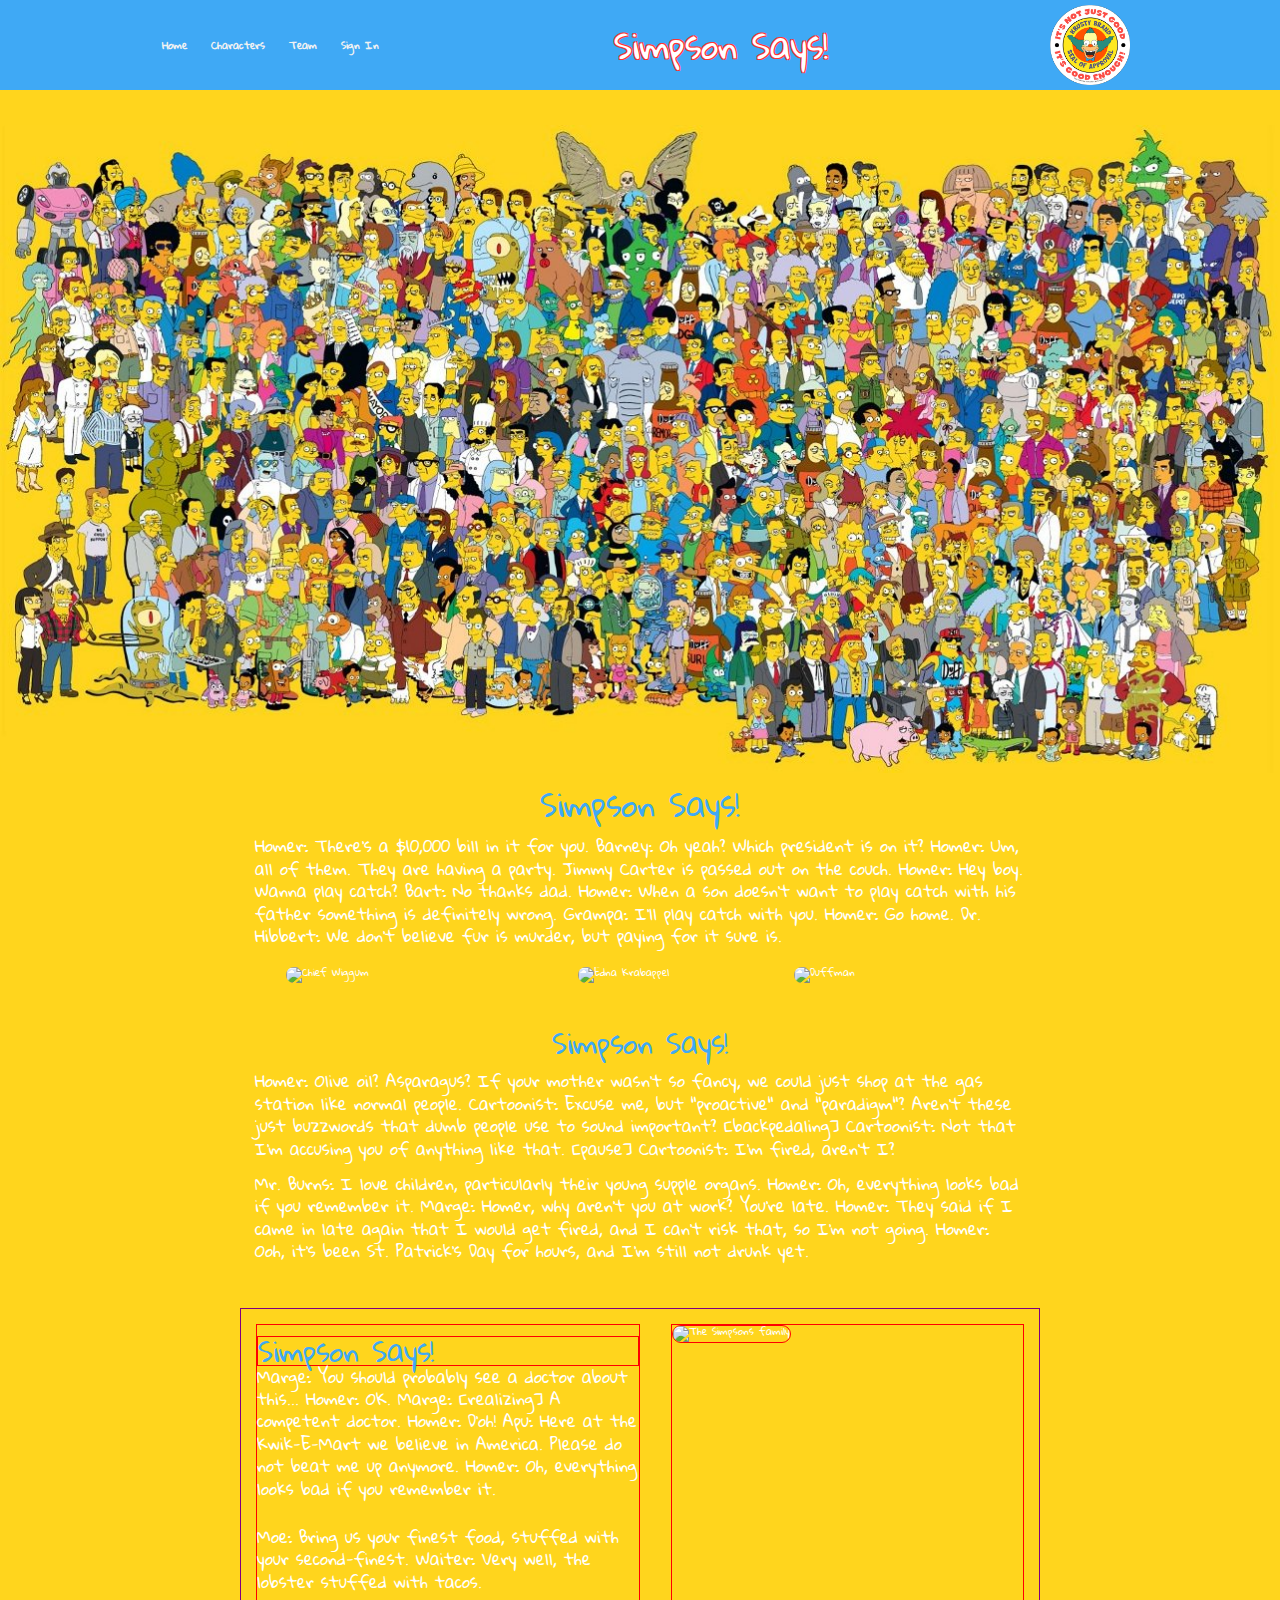
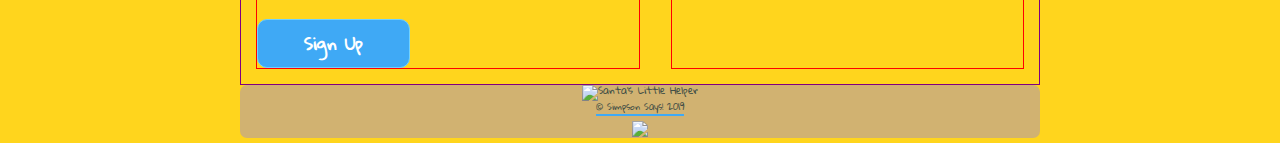
==== index.html @ 94afbeb2 "FONT -- updated font for h1-h6 & <p> to Gloria Hallelujah" ====
<!doctype html>

<html lang="en">
<head>
  <meta charset="utf-8">
  <meta name="viewport" content="width=device-width, initial-scale=1.0">
  <link rel="short icon" type="image/png" href="images/Homer_Simpson_Donut_32px_1134100_easyicon.net.png">
  <title>Simpson Says!</title>

  <link href="https://fonts.googleapis.com/css?family=Gloria+Hallelujah&display=swap" rel="stylesheet">
  <link href="css/index.css" rel="stylesheet">

</head>

<body>
  <container> 
    <!-- NAVIGATION -->
    <div class="navContainer">
      <div> <!-- a LINKS -->
        <a class="active" href="index.html">Home</a>
        <a href="#characters">Characters</a>
        <a href="team.html">Team</a>
        <a href="#signIn">Sign In</a>
      </div> 
      <div class="headerTitle">
        <h1>Simpson Says!</h1>
      </div>
      <div> <!--Krusty img-->
        <img a href="index.html" src="images/Krusty__s_Seal_of_Approval_by_KrnBgn.png" alt="Krusty the Clown seal of approval">
      </div>
    </div>
      
    <section> <!-- HEADER IMG -->
      <div class="mainIMG">
        <img src="images/all_the_simpsons___updated.jpg" alt="All The Simpsons characters">
      </div>
    </section>
  
  <div class="container home">

    <header class="intro">
       <!-- image code here -->

      <h2>Simpson Says!</h2>
    
      <p>Homer: There's a $10,000 bill in it for you. Barney: Oh yeah? Which president is on it? Homer: Um, all of them. They are having a party. Jimmy Carter is passed out on the couch. Homer: Hey boy. Wanna play catch? Bart: No thanks dad. Homer: When a son doesn't want to play catch with his father something is definitely wrong. Grampa: I'll play catch with you. Homer: Go home. Dr. Hibbert: We don't believe fur is murder, but paying for it sure is.</p>
    </header>

    <section class="space-images">
      <img src="images/Chief_Wiggum.png" class="launch" alt="Chief Wiggum">  
      <img src="images/Edna.png" class="blast" alt="Edna Krabappel">
      <img src="images/Duffman-1.png" class="sky" alt="Duffman">
    </section>
   
    <section class="visit-planets">
     
      <h3>Simpson Says!</h3>
    
      <p> Homer: Olive oil? Asparagus? If your mother wasn't so fancy, we could just shop at the gas station like normal people. Cartoonist: Excuse me, but "proactive" and "paradigm"? Aren't these just buzzwords that dumb people use to sound important? [backpedaling] Cartoonist: Not that I'm accusing you of anything like that. [pause] Cartoonist: I'm fired, aren't I?</p>
    
      <p>Mr. Burns: I love children, particularly their young supple organs. Homer: Oh, everything looks bad if you remember it. Marge: Homer, why aren't you at work? You're late. Homer: They said if I came in late again that I would get fired, and I can't risk that, so I'm not going. Homer: Ooh, it's been St. Patrick's Day for hours, and I'm still not drunk yet.</p>
    </section>
    
    <section class="walk">
      <div class="walk-text">
        <h3>Simpson Says!</h3>

        <p>Marge: You should probably see a doctor about this... Homer: OK. Marge: [realizing] A competent doctor. Homer: D'oh! Apu: Here at the Kwik-E-Mart we believe in America. Please do not beat me up anymore. Homer: Oh, everything looks bad if you remember it.</p>
      
        <p>Moe: Bring us your finest food, stuffed with your second-finest. Waiter: Very well, the lobster stuffed with tacos.</p>
      
        <div class="btn">
          Sign Up
        </div>
      </div>
      
      <div class="walk-img">
          <img src="images/simpsons_PNG63.png" alt="The Simpsons family">
      </div>

    </section>

    <footer>
      <div class="lambda"> <!-- LS logo -->
        <div>
            <a href ="https://lambdaschool.com/"><img src="images/lambda_shield.png"></a>
        </div>
      </div>
      <div class="copyright"> <!-- COPYRIGHT -->
      <p>	&#169 Simpson Says! 2019</p>
      </div>
      <div> <!--Santa's Little Helper img-->
        <img src="images/SantasLittleHelper.png" alt="Santa's Little Helper">
      </div>
    </footer>

  </div>
</container>
</body>

</html>
---- css/index.css ----
/* http://meyerweb.com/eric/tools/css/reset/ 
   v2.0 | 20110126
   License: none (public domain)
*/
html,
body,
div,
span,
applet,
object,
iframe,
h1,
h2,
h3,
h4,
h5,
h6,
p,
blockquote,
pre,
a,
abbr,
acronym,
address,
big,
cite,
code,
del,
dfn,
em,
img,
ins,
kbd,
q,
s,
samp,
small,
strike,
strong,
sub,
sup,
tt,
var,
b,
u,
i,
center,
dl,
dt,
dd,
ol,
ul,
li,
fieldset,
form,
label,
legend,
table,
caption,
tbody,
tfoot,
thead,
tr,
th,
td,
article,
aside,
canvas,
details,
embed,
figure,
figcaption,
footer,
header,
hgroup,
menu,
nav,
output,
ruby,
section,
summary,
time,
mark,
audio,
video {
  margin: 0;
  padding: 0;
  border: 0;
  font-size: 100%;
  font: inherit;
  vertical-align: baseline;
}
/* HTML5 display-role reset for older browsers */
article,
aside,
details,
figcaption,
figure,
footer,
header,
hgroup,
menu,
nav,
section {
  display: block;
}
body {
  line-height: 1;
}
ol,
ul {
  list-style: none;
}
blockquote,
q {
  quotes: none;
}
blockquote:before,
blockquote:after,
q:before,
q:after {
  content: '';
  content: none;
}
table {
  border-collapse: collapse;
  border-spacing: 0;
}
* {
  box-sizing: border-box;
}
html {
  font-size: 62.5%;
  background: #FFD51D;
}
html,
body {
  font-family: 'Gloria Hallelujah', cursive;
  color: #ffffff;
}
h1 {
  font-family: 'Gloria Hallelujah', cursive;
  color: #ffffff;
  text-shadow: -1px -1px 0 #FF3333, 1px -1px 0 #FF3333, -1px 1px 0 #FF3333, 1px 1px 0 #FF3333;
}
h2,
h3,
h4,
h5 {
  font-family: 'Gloria Hallelujah', cursive;
  color: #3FA9F5;
}
h1 {
  font-size: 3.4rem;
}
h2 {
  font-size: 3.2rem;
}
h3 {
  font-size: 2.8rem;
}
p {
  font-size: 1.6rem;
  line-height: 1.4;
}
img {
  max-width: 100%;
  height: auto;
}
.container {
  max-width: 800px;
  width: 100%;
  margin: 0 auto;
}
.navContainer {
  overflow: hidden;
  background-color: #3FA9F5;
  position: fixed;
  top: 0;
  width: 100%;
  height: 90px;
  display: flex;
  justify-content: space-evenly;
  align-items: center;
}
@media (max-width: 770px) {
  .navContainer {
    flex-direction: column;
    height: 190px;
  }
}
.navContainer a {
  float: left;
  display: block;
  color: #f2f2f2;
  font-weight: bold;
  text-align: center;
  padding: 10px 12px;
  text-decoration: none;
  border-radius: 8px;
  transition-duration: 0.2s;
}
.navContainer a:hover {
  background-color: #FF3333;
}
.navContainer a:active {
  background-color: #3FA9F5;
  color: #ffffff;
  border: 1px solid #FF3333;
  box-shadow: 0 5px #424F46;
  transform: translateY(4px);
}
.navContainer img {
  width: 80px;
}
@media (max-width: 770px) {
  .navContainer img {
    width: 55px;
  }
}
.headerTitle {
  font-size: 3rem;
  width: 360px;
  text-align: center;
}
.mainIMG {
  display: flex;
  justify-content: center;
  padding-top: 125px;
}
@media (max-width: 770px) {
  .mainIMG {
    padding-top: 200px;
  }
}
@media (max-width: 500px) {
  .mainIMG {
    margin: 0 2%;
  }
}
.mainIMG img {
  border-radius: 8px;
}
@media (max-width: 500px) {
  .mainIMG img {
    border-radius: 3px;
  }
}
footer {
  background-color: #D1B271;
  color: #424F46;
  border-radius: 7px;
  display: flex;
  flex-direction: column-reverse;
  justify-content: center;
  align-items: center;
}
footer .copyright {
  border-bottom: 2px solid #3FA9F5;
}
footer .lambda {
  width: 125px;
  padding-top: 5px;
  display: flex;
  justify-content: space-evenly;
  align-items: center;
  text-decoration: none;
}
footer .lambda p {
  text-decoration: none;
}
footer .lambda img {
  width: 10px;
}
footer p {
  font-size: 0.9rem;
}
footer img {
  width: 45px;
}
.home .intro h2 {
  padding: 15px;
  display: flex;
  justify-content: center;
}
@media (max-width: 500px) {
  .home .intro h2 {
    font-size: 2.1rem;
    text-align: left;
  }
}
.home .intro p {
  padding: 0 15px;
}
.home .space-images {
  display: flex;
  flex-wrap: wrap;
  justify-content: space-evenly;
  width: 100%;
}
.home .space-images .blast {
  width: 150px;
}
.home .space-images .sky {
  width: 200px;
}
.home .space-images .launch {
  width: 225px;
}
@media (max-width: 695px) {
  .home .space-images img.blast {
    display: none;
  }
}
@media (max-width: 500px) {
  .home .space-images {
    justify-content: center;
  }
  .home .space-images img.sky,
  .home .space-images img.blast {
    display: none;
  }
}
.home .space-images img {
  width: 28%;
  margin: 20px 2.5%;
  border-radius: 20px;
  height: 100%;
}
.home .visit-planets {
  padding: 15px;
}
@media (max-width: 500px) {
  .home .visit-planets {
    padding: 5px;
  }
}
.home .visit-planets h3 {
  margin-top: 11px;
  display: flex;
  justify-content: center;
}
@media (max-width: 500px) {
  .home .visit-planets h3 {
    font-size: 2.1rem;
    text-align: left;
    padding: 2%;
  }
}
.home .visit-planets p {
  margin-top: 13px;
}
@media (max-width: 500px) {
  .home .visit-planets p {
    padding: 0 2%;
  }
}
.home .walk {
  border: 1px solid purple;
  margin-top: 30px;
  padding: 15px;
  display: flex;
  justify-content: center;
}
.home .walk h3 {
  border: 1px solid red;
  margin-top: 11px;
}
@media (max-width: 500px) {
  .home .walk {
    display: flex;
    align-items: center;
    flex-direction: column-reverse;
  }
}
.home .walk .walk-text {
  border: 1px solid red;
  width: 50%;
}
@media (max-width: 770px) {
  .home .walk .walk-text {
    width: 100%;
  }
}
@media (max-width: 500px) {
  .home .walk .walk-text {
    width: 100%;
  }
}
@media (max-width: 500px) {
  .home .walk .walk-text h3 {
    font-size: 2.1rem;
    text-align: left;
    padding: 2%;
  }
}
.home .walk .walk-text p {
  margin-bottom: 26px;
}
@media (max-width: 500px) {
  .home .walk .walk-text p {
    padding: 0 2%;
  }
}
.home .walk .walk-text .btn {
  background: #3FA9F5;
  color: #ffffff;
  width: 40%;
  border-radius: 10px;
  text-align: center;
  font-size: 17px;
  font-weight: bold;
  padding: 15px;
  border: 1px solid #70D1FE;
}
.home .walk .walk-text .btn:hover {
  background: #70D1FE;
  color: #ffffff;
  border: 1px solid #FF3333;
}
@media (max-width: 500px) {
  .home .walk .walk-text .btn {
    width: 100%;
  }
}
.home .walk .walk-img {
  border: 1px solid red;
  width: 46%;
  margin-left: 4%;
}
@media (max-width: 500px) {
  .home .walk .walk-img {
    width: 100%;
  }
}
.home .walk img {
  border: 1px solid red;
  width: 100%;
  height: auto;
  border-radius: 10px;
}
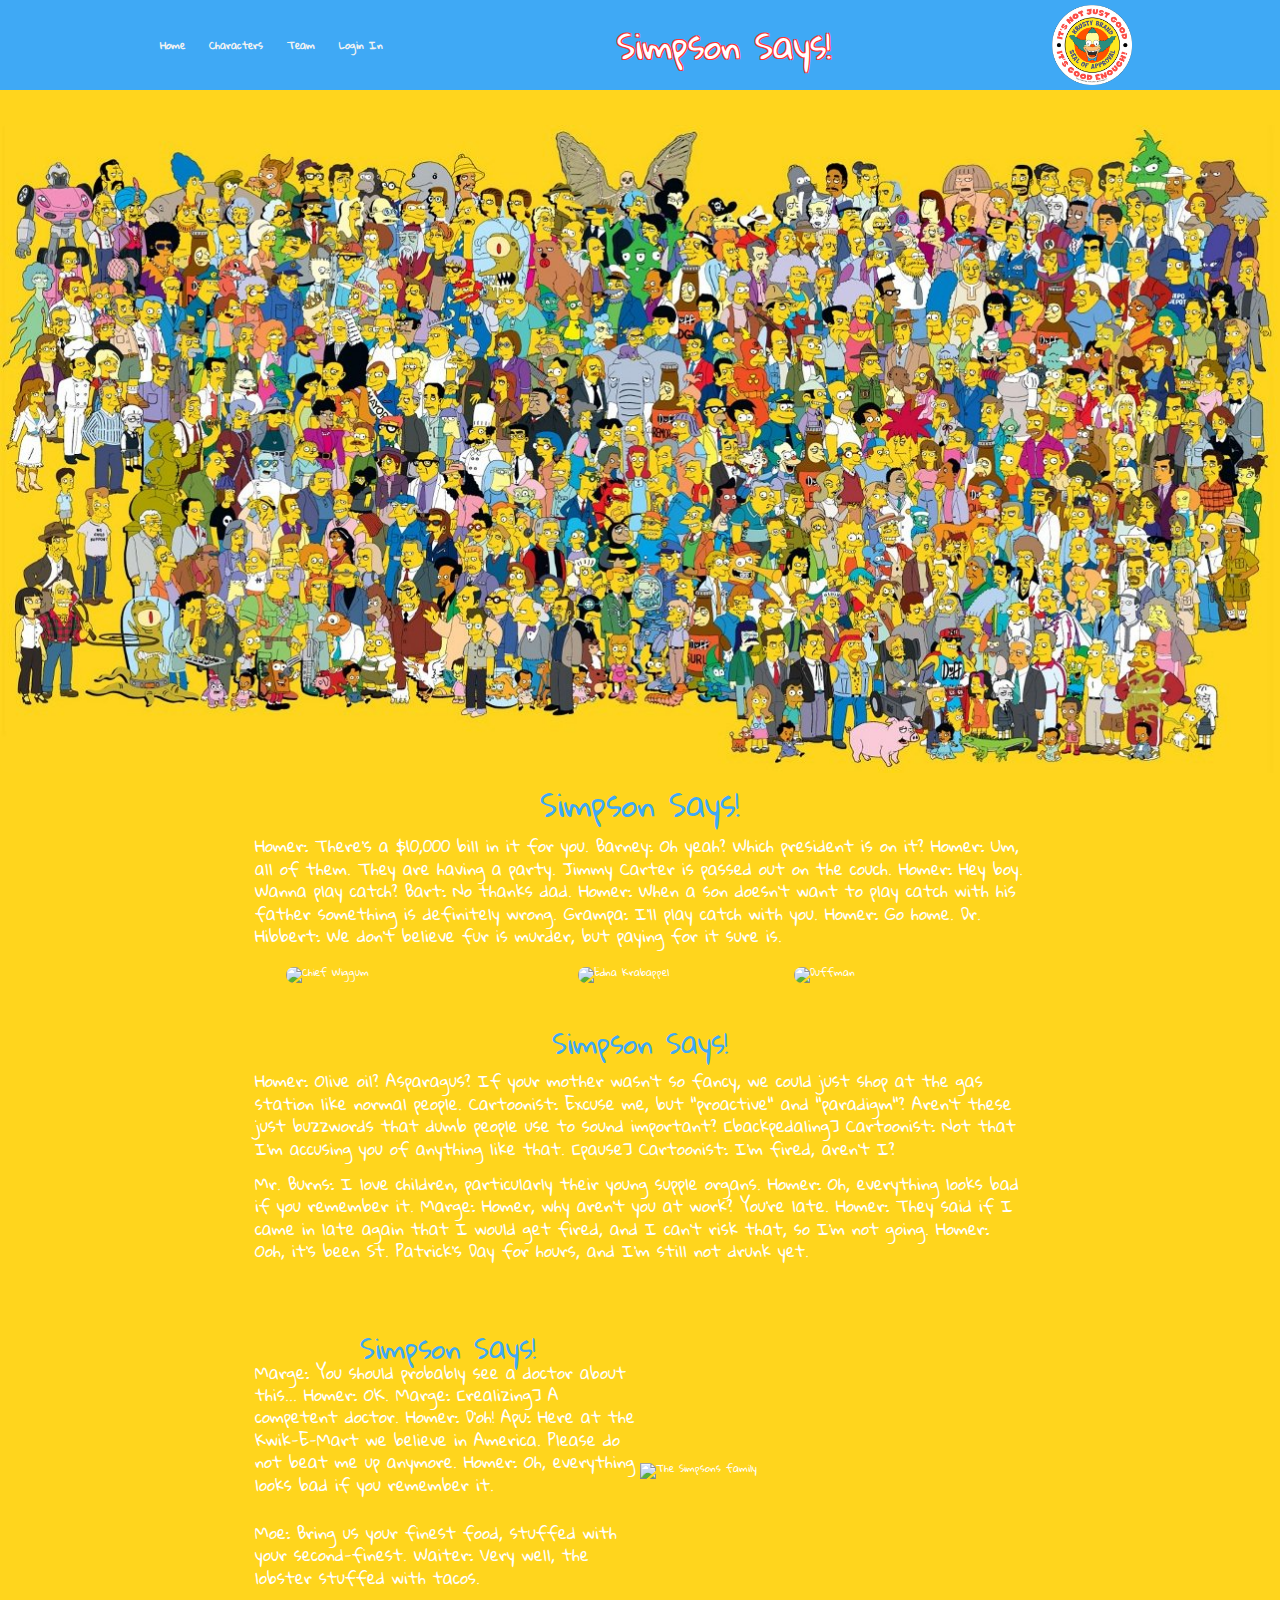
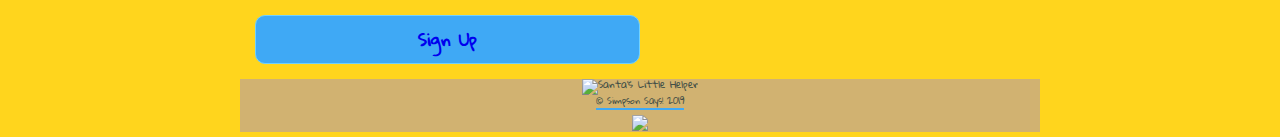
==== commit 0e001f15: "LINKS to LOGIN/SIGNUP -- added ^ tested" ====
--- a/index.html
+++ b/index.html
@@ -20,7 +20,7 @@
         <a class="active" href="index.html">Home</a>
         <a href="#characters">Characters</a>
         <a href="team.html">Team</a>
-        <a href="#signIn">Sign In</a>
+        <a href="https://frontend.simpsonsays.now.sh/">Login In</a>
       </div> 
       <div class="headerTitle">
         <h1>Simpson Says!</h1>
@@ -69,9 +69,9 @@
       
         <p>Moe: Bring us your finest food, stuffed with your second-finest. Waiter: Very well, the lobster stuffed with tacos.</p>
       
-        <div class="btn">
+        <div class="btn"><a href="https://frontend.simpsonsays.now.sh/signup">
           Sign Up
-        </div>
+        </a></div>
       </div>
       
       <div class="walk-img">
--- a/css/index.css
+++ b/css/index.css
@@ -249,7 +249,6 @@
 footer {
   background-color: #D1B271;
   color: #424F46;
-  border-radius: 7px;
   display: flex;
   flex-direction: column-reverse;
   justify-content: center;
@@ -356,25 +355,29 @@
   }
 }
 .home .walk {
-  border: 1px solid purple;
   margin-top: 30px;
   padding: 15px;
   display: flex;
   justify-content: center;
 }
 .home .walk h3 {
-  border: 1px solid red;
   margin-top: 11px;
 }
-@media (max-width: 500px) {
+@media (max-width: 770px) {
   .home .walk {
     display: flex;
     align-items: center;
     flex-direction: column-reverse;
   }
 }
+@media (max-width: 500px) {
+  .home .walk {
+    display: flex;
+    align-items: center;
+    flex-direction: column-reverse;
+  }
+}
 .home .walk .walk-text {
-  border: 1px solid red;
   width: 50%;
 }
 @media (max-width: 770px) {
@@ -382,15 +385,13 @@
     width: 100%;
   }
 }
-@media (max-width: 500px) {
-  .home .walk .walk-text {
-    width: 100%;
-  }
-}
-@media (max-width: 500px) {
+.home .walk .walk-text h3 {
+  text-align: center;
+}
+@media (max-width: 770px) {
   .home .walk .walk-text h3 {
     font-size: 2.1rem;
-    text-align: left;
+    text-align: center;
     padding: 2%;
   }
 }
@@ -405,7 +406,7 @@
 .home .walk .walk-text .btn {
   background: #3FA9F5;
   color: #ffffff;
-  width: 40%;
+  width: 100%;
   border-radius: 10px;
   text-align: center;
   font-size: 17px;
@@ -414,28 +415,34 @@
   border: 1px solid #70D1FE;
 }
 .home .walk .walk-text .btn:hover {
-  background: #70D1FE;
+  background-color: #FF3333;
+}
+.home .walk .walk-text .btn:active {
+  background-color: #3FA9F5;
   color: #ffffff;
   border: 1px solid #FF3333;
-}
-@media (max-width: 500px) {
+  box-shadow: 0 5px #424F46;
+  transform: translateY(4px);
+}
+.home .walk .walk-text .btn a {
+  text-decoration: none;
+}
+@media (max-width: 770px) {
   .home .walk .walk-text .btn {
     width: 100%;
   }
 }
 .home .walk .walk-img {
-  border: 1px solid red;
-  width: 46%;
-  margin-left: 4%;
-}
-@media (max-width: 500px) {
+  width: 50%;
+  padding-top: 140px;
+}
+@media (max-width: 770px) {
   .home .walk .walk-img {
     width: 100%;
+    padding-top: 0;
   }
 }
 .home .walk img {
-  border: 1px solid red;
   width: 100%;
   height: auto;
-  border-radius: 10px;
-}
+}
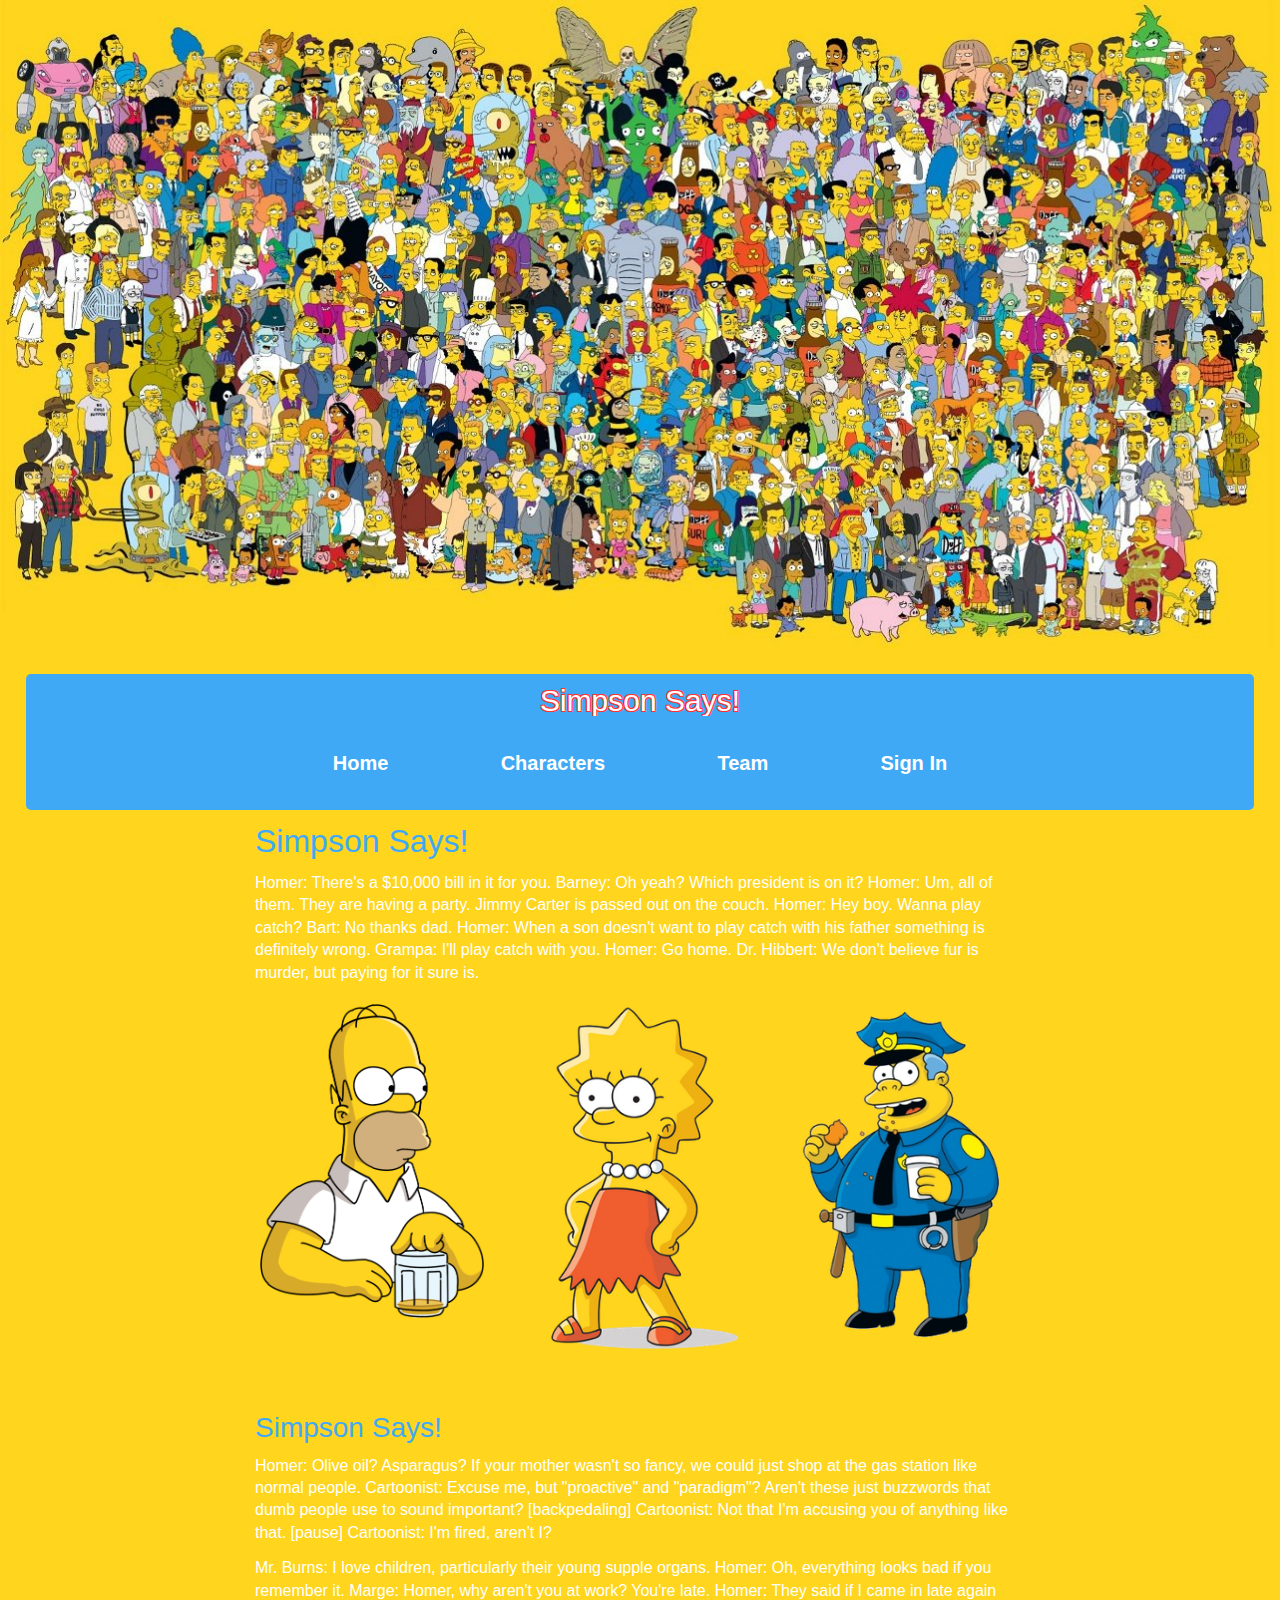
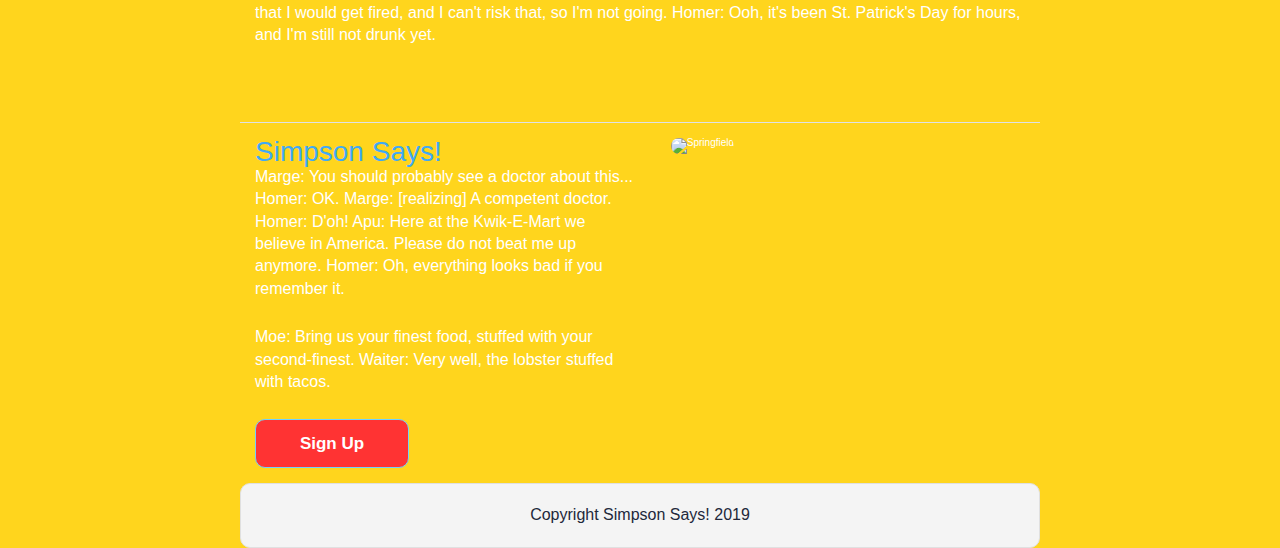
==== commit 54ab54bd: "Merge pull request #3 from ant-jones/antoinette-jones" ====
--- a/index.html
+++ b/index.html
@@ -7,34 +7,30 @@
   <link rel="short icon" type="image/png" href="images/Homer_Simpson_Donut_32px_1134100_easyicon.net.png">
   <title>Simpson Says!</title>
 
-  <link href="https://fonts.googleapis.com/css?family=Gloria+Hallelujah&display=swap" rel="stylesheet">
+  <link href="https://fonts.googleapis.com/css?family=Rock+Salt&display=swap" rel="stylesheet">
   <link href="css/index.css" rel="stylesheet">
 
 </head>
 
+<container></container>
 <body>
-  <container> 
-    <!-- NAVIGATION -->
-    <div class="navContainer">
-      <div> <!-- a LINKS -->
-        <a class="active" href="index.html">Home</a>
+        <div class="mainIMG">
+                <img src="images/all_the_simpsons___updated.jpg" alt="All The Simpsons characters">
+              </div>
+    <div class="header">
+     
+ <!-- navigation code here -->
+  <div class="whole-nav">
+    <div class="container-nav">
+      <h1>Simpson Says!</h1>
+      <div class="bar-nav">
+        <a href="index.html">Home</a>
         <a href="#characters">Characters</a>
         <a href="team.html">Team</a>
-        <a href="https://frontend.simpsonsays.now.sh/">Login In</a>
-      </div> 
-      <div class="headerTitle">
-        <h1>Simpson Says!</h1>
-      </div>
-      <div> <!--Krusty img-->
-        <img a href="index.html" src="images/Krusty__s_Seal_of_Approval_by_KrnBgn.png" alt="Krusty the Clown seal of approval">
+        <a href="#signIn">Sign In</a>
       </div>
     </div>
-      
-    <section> <!-- HEADER IMG -->
-      <div class="mainIMG">
-        <img src="images/all_the_simpsons___updated.jpg" alt="All The Simpsons characters">
-      </div>
-    </section>
+  </div>
   
   <div class="container home">
 
@@ -47,9 +43,9 @@
     </header>
 
     <section class="space-images">
-      <img src="images/Chief_Wiggum.png" class="launch" alt="Chief Wiggum">  
-      <img src="images/Edna.png" class="blast" alt="Edna Krabappel">
-      <img src="images/Duffman-1.png" class="sky" alt="Duffman">
+        <img src="images/simpsons_PNG46.png" class="blast" alt="Homer Simpson">
+        <img src="images/Lisa_Simpson.png" class="sky" alt="Lisa Simpson">
+        <img src="images/Chief_Wiggum.png" class="launch" alt="Chief Wiggum">
     </section>
    
     <section class="visit-planets">
@@ -69,33 +65,21 @@
       
         <p>Moe: Bring us your finest food, stuffed with your second-finest. Waiter: Very well, the lobster stuffed with tacos.</p>
       
-        <div class="btn"><a href="https://frontend.simpsonsays.now.sh/signup">
+        <div class="btn">
           Sign Up
-        </a></div>
+        </div>
       </div>
       
       <div class="walk-img">
-          <img src="images/simpsons_PNG63.png" alt="The Simpsons family">
+          <img src="images/" alt="Springfield">
       </div>
 
     </section>
 
     <footer>
-      <div class="lambda"> <!-- LS logo -->
-        <div>
-            <a href ="https://lambdaschool.com/"><img src="images/lambda_shield.png"></a>
-        </div>
-      </div>
-      <div class="copyright"> <!-- COPYRIGHT -->
-      <p>	&#169 Simpson Says! 2019</p>
-      </div>
-      <div> <!--Santa's Little Helper img-->
-        <img src="images/SantasLittleHelper.png" alt="Santa's Little Helper">
-      </div>
+      <p>Copyright Simpson Says! 2019</p>
     </footer>
 
   </div>
-</container>
 </body>
-
 </html>--- a/css/index.css
+++ b/css/index.css
@@ -135,19 +135,15 @@
 }
 html,
 body {
-  font-family: 'Gloria Hallelujah', cursive;
+  font-family: 'Ubuntu', sans-serif;
   color: #ffffff;
 }
-h1 {
-  font-family: 'Gloria Hallelujah', cursive;
-  color: #ffffff;
-  text-shadow: -1px -1px 0 #FF3333, 1px -1px 0 #FF3333, -1px 1px 0 #FF3333, 1px 1px 0 #FF3333;
-}
+h1,
 h2,
 h3,
 h4,
 h5 {
-  font-family: 'Gloria Hallelujah', cursive;
+  font-family: 'Russo One', sans-serif;
   color: #3FA9F5;
 }
 h1 {
@@ -172,66 +168,113 @@
   width: 100%;
   margin: 0 auto;
 }
-.navContainer {
+@media (max-width: 500px) {
+  .container {
+    background-origin: center;
+    background-image: linear-gradient(#3FA9F5, white);
+    border-radius: 50px;
+    padding: 20px;
+    border-image: linear-gradient(to bottom, #3FA9F5, white);
+  }
+}
+ul {
+  list-style-type: none;
+  margin: 0;
+  padding: 0;
   overflow: hidden;
-  background-color: #3FA9F5;
-  position: fixed;
+  background-color: #333;
+  position: -webkit-sticky;
+  /* Safari */
+  position: sticky;
   top: 0;
-  width: 100%;
-  height: 90px;
-  display: flex;
-  justify-content: space-evenly;
+}
+li {
+  float: left;
+}
+li a {
+  display: block;
+  color: white;
+  text-align: center;
+  padding: 14px 16px;
+  text-decoration: none;
+}
+li a:hover {
+  background-color: #111;
+}
+.active {
+  background-color: #4CAF50;
+}
+.whole-nav {
+  background: #3FA9F5;
+  margin: 2% 2% 0 2%;
+  border-radius: 5px;
+  border-color: #FF3333;
+}
+.whole-nav .homer {
+  position: absolute;
+  left: 0px;
+  animation-name: run;
+  animation-duration: 1s;
+  animation-delay: 1s;
+  animation-fill-mode: both;
+  top: 30px;
+}
+@media (max-width: 500px) {
+  .whole-nav .homer {
+    display: none;
+  }
+}
+@keyframes run {
+  from {
+    transform: translateX(200px);
+  }
+  to {
+    transform: translateX(1000px);
+  }
+}
+.whole-nav .container-nav {
+  max-width: 100%;
+  display: flex;
+  flex-direction: column;
   align-items: center;
 }
-@media (max-width: 770px) {
-  .navContainer {
-    flex-direction: column;
-    height: 190px;
-  }
-}
-.navContainer a {
-  float: left;
-  display: block;
-  color: #f2f2f2;
+.whole-nav .container-nav h1 {
+  font-size: 3rem;
+  padding-top: 1%;
+  color: #ffffff;
+  text-shadow: -1px -1px 0 #FF3333, 1px -1px 0 #FF3333, -1px 1px 0 #FF3333, 1px 1px 0 #FF3333;
+  animation: type 1s;
+  overflow: hidden;
+  white-space: nowrap;
+}
+@keyframes type {
+  0% {
+    width: 0ch;
+  }
+  100% {
+    width: 12ch;
+  }
+}
+.whole-nav .container-nav .bar-nav {
+  display: flex;
+  justify-content: space-between;
+  width: 50%;
+  padding: 3% 0;
+}
+@media (max-width: 500px) {
+  .whole-nav .container-nav .bar-nav {
+    width: 80%;
+  }
+}
+.whole-nav .container-nav .bar-nav a {
+  text-decoration: none;
+  color: #ffffff;
   font-weight: bold;
-  text-align: center;
-  padding: 10px 12px;
-  text-decoration: none;
-  border-radius: 8px;
-  transition-duration: 0.2s;
-}
-.navContainer a:hover {
-  background-color: #FF3333;
-}
-.navContainer a:active {
-  background-color: #3FA9F5;
-  color: #ffffff;
-  border: 1px solid #FF3333;
-  box-shadow: 0 5px #424F46;
-  transform: translateY(4px);
-}
-.navContainer img {
-  width: 80px;
-}
-@media (max-width: 770px) {
-  .navContainer img {
-    width: 55px;
-  }
-}
-.headerTitle {
-  font-size: 3rem;
-  width: 360px;
-  text-align: center;
+  font-size: 2rem;
 }
 .mainIMG {
   display: flex;
   justify-content: center;
-  padding-top: 125px;
-}
-@media (max-width: 770px) {
-  .mainIMG {
-    padding-top: 200px;
-  }
 }
 @media (max-width: 500px) {
   .mainIMG {
@@ -247,40 +290,17 @@
   }
 }
 footer {
-  background-color: #D1B271;
-  color: #424F46;
-  display: flex;
-  flex-direction: column-reverse;
+  color: #22283B;
+  background: #f4f4f4;
+  padding: 20px 0;
+  border: 1px double #e0e0e0;
+  border-radius: 10px;
+  display: flex;
   justify-content: center;
   align-items: center;
 }
-footer .copyright {
-  border-bottom: 2px solid #3FA9F5;
-}
-footer .lambda {
-  width: 125px;
-  padding-top: 5px;
-  display: flex;
-  justify-content: space-evenly;
-  align-items: center;
-  text-decoration: none;
-}
-footer .lambda p {
-  text-decoration: none;
-}
-footer .lambda img {
-  width: 10px;
-}
-footer p {
-  font-size: 0.9rem;
-}
-footer img {
-  width: 45px;
-}
 .home .intro h2 {
   padding: 15px;
-  display: flex;
-  justify-content: center;
 }
 @media (max-width: 500px) {
   .home .intro h2 {
@@ -294,29 +314,11 @@
 .home .space-images {
   display: flex;
   flex-wrap: wrap;
-  justify-content: space-evenly;
   width: 100%;
 }
-.home .space-images .blast {
-  width: 150px;
-}
-.home .space-images .sky {
-  width: 200px;
-}
-.home .space-images .launch {
-  width: 225px;
-}
-@media (max-width: 695px) {
-  .home .space-images img.blast {
-    display: none;
-  }
-}
-@media (max-width: 500px) {
-  .home .space-images {
-    justify-content: center;
-  }
+@media (max-width: 500px) {
   .home .space-images img.sky,
-  .home .space-images img.blast {
+  .home .space-images img.launch {
     display: none;
   }
 }
@@ -326,6 +328,11 @@
   border-radius: 20px;
   height: 100%;
 }
+@media (max-width: 500px) {
+  .home .space-images img {
+    width: 100%;
+  }
+}
 .home .visit-planets {
   padding: 15px;
 }
@@ -336,8 +343,6 @@
 }
 .home .visit-planets h3 {
   margin-top: 11px;
-  display: flex;
-  justify-content: center;
 }
 @media (max-width: 500px) {
   .home .visit-planets h3 {
@@ -355,43 +360,31 @@
   }
 }
 .home .walk {
-  margin-top: 30px;
+  margin-top: 60px;
+  border-top: 1px solid #dee2e6;
   padding: 15px;
   display: flex;
   justify-content: center;
 }
-.home .walk h3 {
-  margin-top: 11px;
-}
-@media (max-width: 770px) {
+@media (max-width: 500px) {
   .home .walk {
     display: flex;
     align-items: center;
     flex-direction: column-reverse;
   }
 }
-@media (max-width: 500px) {
-  .home .walk {
-    display: flex;
-    align-items: center;
-    flex-direction: column-reverse;
-  }
-}
 .home .walk .walk-text {
   width: 50%;
 }
-@media (max-width: 770px) {
+@media (max-width: 500px) {
   .home .walk .walk-text {
     width: 100%;
   }
 }
-.home .walk .walk-text h3 {
-  text-align: center;
-}
-@media (max-width: 770px) {
+@media (max-width: 500px) {
   .home .walk .walk-text h3 {
     font-size: 2.1rem;
-    text-align: center;
+    text-align: left;
     padding: 2%;
   }
 }
@@ -404,9 +397,9 @@
   }
 }
 .home .walk .walk-text .btn {
-  background: #3FA9F5;
+  background: #FF3333;
   color: #ffffff;
-  width: 100%;
+  width: 40%;
   border-radius: 10px;
   text-align: center;
   font-size: 17px;
@@ -415,34 +408,185 @@
   border: 1px solid #70D1FE;
 }
 .home .walk .walk-text .btn:hover {
-  background-color: #FF3333;
-}
-.home .walk .walk-text .btn:active {
-  background-color: #3FA9F5;
+  background: #70D1FE;
   color: #ffffff;
   border: 1px solid #FF3333;
-  box-shadow: 0 5px #424F46;
-  transform: translateY(4px);
-}
-.home .walk .walk-text .btn a {
-  text-decoration: none;
-}
-@media (max-width: 770px) {
+}
+@media (max-width: 500px) {
   .home .walk .walk-text .btn {
     width: 100%;
   }
 }
 .home .walk .walk-img {
-  width: 50%;
-  padding-top: 140px;
-}
-@media (max-width: 770px) {
+  width: 46%;
+  margin-left: 4%;
+}
+@media (max-width: 500px) {
   .home .walk .walk-img {
     width: 100%;
-    padding-top: 0;
   }
 }
 .home .walk img {
   width: 100%;
   height: auto;
-}
+  border-radius: 10px;
+}
+.teamPics {
+  display: flex;
+  justify-content: center;
+  justify-content: space-around;
+  padding: 15px;
+}
+.teamPics2 {
+  display: flex;
+  justify-content: center;
+  justify-content: space-around;
+  padding: 15px;
+}
+.teamPics3 {
+  display: flex;
+  justify-content: center;
+  justify-content: space-around;
+  padding: 15px;
+}
+@media (max-width: 500px) {
+  .lisa,
+  .bart,
+  .maggie,
+  .purpleHair,
+  .drinkingHomer,
+  .marge,
+  grandpa {
+    display: none;
+  }
+}
+.lisa {
+  position: absolute;
+  left: 0px;
+  animation-name: dance;
+  animation-duration: 1s;
+  animation-delay: 2s;
+  animation-fill-mode: both;
+  top: 30px;
+}
+@keyframes dance {
+  from {
+    transform: translateY(1000px);
+  }
+  to {
+    transform: translate(850px, 150px);
+  }
+}
+.bart {
+  position: absolute;
+  left: 0px;
+  animation-name: fly;
+  animation-duration: 1s;
+  animation-delay: 3s;
+  animation-fill-mode: both;
+  top: 30px;
+}
+@keyframes fly {
+  from {
+    transform: translateY(-220px);
+  }
+  to {
+    transform: translate(850px, 500px);
+  }
+}
+.drinkingHomer {
+  position: absolute;
+  left: 0px;
+  animation-name: drink;
+  animation-duration: 1s;
+  animation-delay: 4s;
+  animation-fill-mode: both;
+  top: 30px;
+}
+@keyframes drink {
+  from {
+    transform: translate(1000px, -1000px);
+  }
+  to {
+    transform: translate(250px, 600px);
+  }
+}
+.purpleHair {
+  position: absolute;
+  left: 0px;
+  animation-name: smile;
+  animation-duration: 1s;
+  animation-delay: 5s;
+  animation-fill-mode: both;
+  top: 30px;
+}
+@keyframes smile {
+  from {
+    transform: translate(-220px);
+  }
+  to {
+    transform: translate(600px, 650px);
+  }
+}
+.marge {
+  position: absolute;
+  left: 0px;
+  animation-name: pose;
+  animation-duration: 1s;
+  animation-delay: 6s;
+  animation-fill-mode: both;
+  top: 30px;
+}
+@keyframes pose {
+  from {
+    transform: translate(2000px, -2000px);
+  }
+  to {
+    transform: translate(370px, 150px);
+  }
+}
+.maggie {
+  position: absolute;
+  left: 0px;
+  animation-name: baby;
+  animation-duration: 1s;
+  animation-delay: 7s;
+  animation-fill-mode: both;
+  top: 30px;
+}
+@keyframes baby {
+  from {
+    transform: translate(2000px, -2000px);
+  }
+  to {
+    transform: translate(300px, 400px);
+  }
+}
+.toughGuy {
+  position: absolute;
+  left: 0px;
+  animation-name: pop;
+  animation-duration: 1s;
+  animation-delay: 8s;
+  animation-fill-mode: both;
+  top: 30px;
+}
+@keyframes pop {
+  from {
+    transform: translate(2000px);
+  }
+  to {
+    transform: translate(600px, 350px);
+  }
+}
+@media (max-width: 500px) {
+  .teamPics,
+  .teamPics2,
+  .teamPics3 {
+    flex-direction: column;
+  }
+  .size {
+    width: 100%;
+    padding: 20px;
+  }
+}
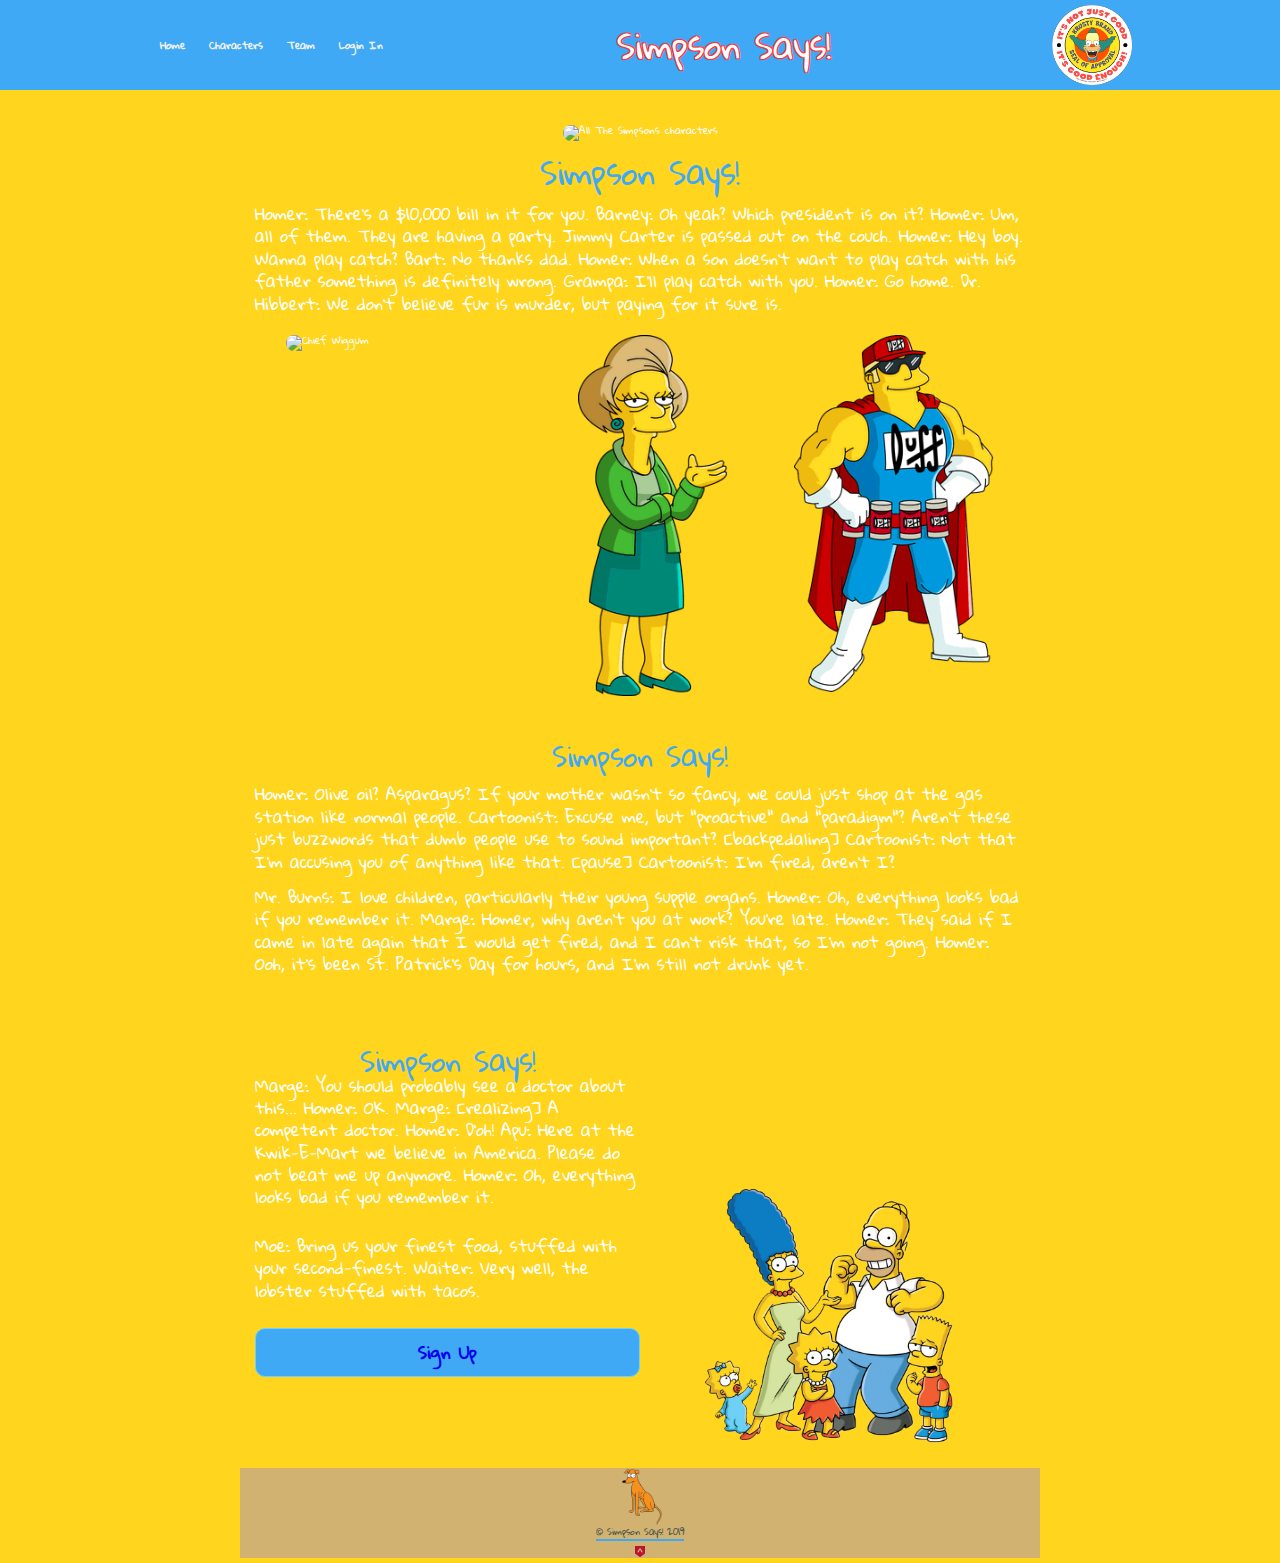
==== commit cc2127ba: "UPDATED -- files" ====
--- a/index.html
+++ b/index.html
@@ -7,30 +7,34 @@
   <link rel="short icon" type="image/png" href="images/Homer_Simpson_Donut_32px_1134100_easyicon.net.png">
   <title>Simpson Says!</title>
 
-  <link href="https://fonts.googleapis.com/css?family=Rock+Salt&display=swap" rel="stylesheet">
+  <link href="https://fonts.googleapis.com/css?family=Gloria+Hallelujah&display=swap" rel="stylesheet">
   <link href="css/index.css" rel="stylesheet">
 
 </head>
 
-<container></container>
 <body>
-        <div class="mainIMG">
-                <img src="images/all_the_simpsons___updated.jpg" alt="All The Simpsons characters">
-              </div>
-    <div class="header">
-     
- <!-- navigation code here -->
-  <div class="whole-nav">
-    <div class="container-nav">
-      <h1>Simpson Says!</h1>
-      <div class="bar-nav">
-        <a href="index.html">Home</a>
+  <container> 
+    <!-- NAVIGATION -->
+    <div class="navContainer">
+      <div> <!-- a LINKS -->
+        <a class="active" href="index.html">Home</a>
         <a href="#characters">Characters</a>
         <a href="team.html">Team</a>
-        <a href="#signIn">Sign In</a>
+        <a href="https://frontend.simpsonsays.now.sh/">Login In</a>
+      </div> 
+      <div class="headerTitle">
+        <h1>Simpson Says!</h1>
+      </div>
+      <div> <!--Krusty img-->
+        <img a href="index.html" src="images/Krusty__s_Seal_of_Approval_by_KrnBgn.png" alt="Krusty the Clown seal of approval">
       </div>
     </div>
-  </div>
+      
+    <section> <!-- HEADER IMG -->
+      <div class="mainIMG">
+        <img src="images/all_the_simpsons___updated.jpg" alt="All The Simpsons characters">
+      </div>
+    </section>
   
   <div class="container home">
 
@@ -43,9 +47,9 @@
     </header>
 
     <section class="space-images">
-        <img src="images/simpsons_PNG46.png" class="blast" alt="Homer Simpson">
-        <img src="images/Lisa_Simpson.png" class="sky" alt="Lisa Simpson">
-        <img src="images/Chief_Wiggum.png" class="launch" alt="Chief Wiggum">
+      <img src="images/Chief_Wiggum.png" class="launch" alt="Chief Wiggum">  
+      <img src="images/Edna.png" class="blast" alt="Edna Krabappel">
+      <img src="images/Duffman-1.png" class="sky" alt="Duffman">
     </section>
    
     <section class="visit-planets">
@@ -65,21 +69,33 @@
       
         <p>Moe: Bring us your finest food, stuffed with your second-finest. Waiter: Very well, the lobster stuffed with tacos.</p>
       
-        <div class="btn">
+        <div class="btn"><a href="https://frontend.simpsonsays.now.sh/signup">
           Sign Up
-        </div>
+        </a></div>
       </div>
       
       <div class="walk-img">
-          <img src="images/" alt="Springfield">
+          <img src="images/simpsons_PNG63.png" alt="The Simpsons family">
       </div>
 
     </section>
 
     <footer>
-      <p>Copyright Simpson Says! 2019</p>
+      <div class="lambda"> <!-- LS logo -->
+        <div>
+            <a href ="https://lambdaschool.com/"><img src="images/lambda_shield.png"></a>
+        </div>
+      </div>
+      <div class="copyright"> <!-- COPYRIGHT -->
+      <p>	&#169 Simpson Says! 2019</p>
+      </div>
+      <div> <!--Santa's Little Helper img-->
+        <img src="images/SantasLittleHelper.png" alt="Santa's Little Helper">
+      </div>
     </footer>
 
   </div>
+</container>
 </body>
+
 </html>--- a/css/index.css
+++ b/css/index.css
@@ -135,15 +135,19 @@
 }
 html,
 body {
-  font-family: 'Ubuntu', sans-serif;
+  font-family: 'Gloria Hallelujah', cursive;
   color: #ffffff;
 }
-h1,
+h1 {
+  font-family: 'Gloria Hallelujah', cursive;
+  color: #ffffff;
+  text-shadow: -1px -1px 0 #FF3333, 1px -1px 0 #FF3333, -1px 1px 0 #FF3333, 1px 1px 0 #FF3333;
+}
 h2,
 h3,
 h4,
 h5 {
-  font-family: 'Russo One', sans-serif;
+  font-family: 'Gloria Hallelujah', cursive;
   color: #3FA9F5;
 }
 h1 {
@@ -168,113 +172,66 @@
   width: 100%;
   margin: 0 auto;
 }
-@media (max-width: 500px) {
-  .container {
-    background-origin: center;
-    background-image: linear-gradient(#3FA9F5, white);
-    border-radius: 50px;
-    padding: 20px;
-    border-image: linear-gradient(to bottom, #3FA9F5, white);
-  }
-}
-ul {
-  list-style-type: none;
-  margin: 0;
-  padding: 0;
+.navContainer {
   overflow: hidden;
-  background-color: #333;
-  position: -webkit-sticky;
-  /* Safari */
-  position: sticky;
+  background-color: #3FA9F5;
+  position: fixed;
   top: 0;
-}
-li {
+  width: 100%;
+  height: 90px;
+  display: flex;
+  justify-content: space-evenly;
+  align-items: center;
+}
+@media (max-width: 770px) {
+  .navContainer {
+    flex-direction: column;
+    height: 190px;
+  }
+}
+.navContainer a {
   float: left;
-}
-li a {
   display: block;
-  color: white;
+  color: #f2f2f2;
+  font-weight: bold;
   text-align: center;
-  padding: 14px 16px;
+  padding: 10px 12px;
   text-decoration: none;
-}
-li a:hover {
-  background-color: #111;
-}
-.active {
-  background-color: #4CAF50;
-}
-.whole-nav {
-  background: #3FA9F5;
-  margin: 2% 2% 0 2%;
-  border-radius: 5px;
-  border-color: #FF3333;
-}
-.whole-nav .homer {
-  position: absolute;
-  left: 0px;
-  animation-name: run;
-  animation-duration: 1s;
-  animation-delay: 1s;
-  animation-fill-mode: both;
-  top: 30px;
-}
-@media (max-width: 500px) {
-  .whole-nav .homer {
-    display: none;
-  }
-}
-@keyframes run {
-  from {
-    transform: translateX(200px);
-  }
-  to {
-    transform: translateX(1000px);
-  }
-}
-.whole-nav .container-nav {
-  max-width: 100%;
-  display: flex;
-  flex-direction: column;
-  align-items: center;
-}
-.whole-nav .container-nav h1 {
+  border-radius: 8px;
+  transition-duration: 0.2s;
+}
+.navContainer a:hover {
+  background-color: #FF3333;
+}
+.navContainer a:active {
+  background-color: #3FA9F5;
+  color: #ffffff;
+  border: 1px solid #FF3333;
+  box-shadow: 0 5px #424F46;
+  transform: translateY(4px);
+}
+.navContainer img {
+  width: 80px;
+}
+@media (max-width: 770px) {
+  .navContainer img {
+    width: 55px;
+  }
+}
+.headerTitle {
   font-size: 3rem;
-  padding-top: 1%;
-  color: #ffffff;
-  text-shadow: -1px -1px 0 #FF3333, 1px -1px 0 #FF3333, -1px 1px 0 #FF3333, 1px 1px 0 #FF3333;
-  animation: type 1s;
-  overflow: hidden;
-  white-space: nowrap;
-}
-@keyframes type {
-  0% {
-    width: 0ch;
-  }
-  100% {
-    width: 12ch;
-  }
-}
-.whole-nav .container-nav .bar-nav {
-  display: flex;
-  justify-content: space-between;
-  width: 50%;
-  padding: 3% 0;
-}
-@media (max-width: 500px) {
-  .whole-nav .container-nav .bar-nav {
-    width: 80%;
-  }
-}
-.whole-nav .container-nav .bar-nav a {
-  text-decoration: none;
-  color: #ffffff;
-  font-weight: bold;
-  font-size: 2rem;
+  width: 360px;
+  text-align: center;
 }
 .mainIMG {
   display: flex;
   justify-content: center;
+  padding-top: 125px;
+}
+@media (max-width: 770px) {
+  .mainIMG {
+    padding-top: 200px;
+  }
 }
 @media (max-width: 500px) {
   .mainIMG {
@@ -290,17 +247,40 @@
   }
 }
 footer {
-  color: #22283B;
-  background: #f4f4f4;
-  padding: 20px 0;
-  border: 1px double #e0e0e0;
-  border-radius: 10px;
-  display: flex;
+  background-color: #D1B271;
+  color: #424F46;
+  display: flex;
+  flex-direction: column-reverse;
   justify-content: center;
   align-items: center;
 }
+footer .copyright {
+  border-bottom: 2px solid #3FA9F5;
+}
+footer .lambda {
+  width: 125px;
+  padding-top: 5px;
+  display: flex;
+  justify-content: space-evenly;
+  align-items: center;
+  text-decoration: none;
+}
+footer .lambda p {
+  text-decoration: none;
+}
+footer .lambda img {
+  width: 10px;
+}
+footer p {
+  font-size: 0.9rem;
+}
+footer img {
+  width: 45px;
+}
 .home .intro h2 {
   padding: 15px;
+  display: flex;
+  justify-content: center;
 }
 @media (max-width: 500px) {
   .home .intro h2 {
@@ -314,11 +294,29 @@
 .home .space-images {
   display: flex;
   flex-wrap: wrap;
+  justify-content: space-evenly;
   width: 100%;
 }
-@media (max-width: 500px) {
+.home .space-images .blast {
+  width: 150px;
+}
+.home .space-images .sky {
+  width: 200px;
+}
+.home .space-images .launch {
+  width: 225px;
+}
+@media (max-width: 695px) {
+  .home .space-images img.blast {
+    display: none;
+  }
+}
+@media (max-width: 500px) {
+  .home .space-images {
+    justify-content: center;
+  }
   .home .space-images img.sky,
-  .home .space-images img.launch {
+  .home .space-images img.blast {
     display: none;
   }
 }
@@ -328,11 +326,6 @@
   border-radius: 20px;
   height: 100%;
 }
-@media (max-width: 500px) {
-  .home .space-images img {
-    width: 100%;
-  }
-}
 .home .visit-planets {
   padding: 15px;
 }
@@ -343,6 +336,8 @@
 }
 .home .visit-planets h3 {
   margin-top: 11px;
+  display: flex;
+  justify-content: center;
 }
 @media (max-width: 500px) {
   .home .visit-planets h3 {
@@ -360,31 +355,43 @@
   }
 }
 .home .walk {
-  margin-top: 60px;
-  border-top: 1px solid #dee2e6;
+  margin-top: 30px;
   padding: 15px;
   display: flex;
   justify-content: center;
 }
-@media (max-width: 500px) {
+.home .walk h3 {
+  margin-top: 11px;
+}
+@media (max-width: 770px) {
   .home .walk {
     display: flex;
     align-items: center;
     flex-direction: column-reverse;
   }
 }
+@media (max-width: 500px) {
+  .home .walk {
+    display: flex;
+    align-items: center;
+    flex-direction: column-reverse;
+  }
+}
 .home .walk .walk-text {
   width: 50%;
 }
-@media (max-width: 500px) {
+@media (max-width: 770px) {
   .home .walk .walk-text {
     width: 100%;
   }
 }
-@media (max-width: 500px) {
+.home .walk .walk-text h3 {
+  text-align: center;
+}
+@media (max-width: 770px) {
   .home .walk .walk-text h3 {
     font-size: 2.1rem;
-    text-align: left;
+    text-align: center;
     padding: 2%;
   }
 }
@@ -397,9 +404,9 @@
   }
 }
 .home .walk .walk-text .btn {
-  background: #FF3333;
+  background: #3FA9F5;
   color: #ffffff;
-  width: 40%;
+  width: 100%;
   border-radius: 10px;
   text-align: center;
   font-size: 17px;
@@ -408,185 +415,34 @@
   border: 1px solid #70D1FE;
 }
 .home .walk .walk-text .btn:hover {
-  background: #70D1FE;
+  background-color: #FF3333;
+}
+.home .walk .walk-text .btn:active {
+  background-color: #3FA9F5;
   color: #ffffff;
   border: 1px solid #FF3333;
-}
-@media (max-width: 500px) {
+  box-shadow: 0 5px #424F46;
+  transform: translateY(4px);
+}
+.home .walk .walk-text .btn a {
+  text-decoration: none;
+}
+@media (max-width: 770px) {
   .home .walk .walk-text .btn {
     width: 100%;
   }
 }
 .home .walk .walk-img {
-  width: 46%;
-  margin-left: 4%;
-}
-@media (max-width: 500px) {
+  width: 50%;
+  padding-top: 140px;
+}
+@media (max-width: 770px) {
   .home .walk .walk-img {
     width: 100%;
+    padding-top: 0;
   }
 }
 .home .walk img {
   width: 100%;
   height: auto;
-  border-radius: 10px;
-}
-.teamPics {
-  display: flex;
-  justify-content: center;
-  justify-content: space-around;
-  padding: 15px;
-}
-.teamPics2 {
-  display: flex;
-  justify-content: center;
-  justify-content: space-around;
-  padding: 15px;
-}
-.teamPics3 {
-  display: flex;
-  justify-content: center;
-  justify-content: space-around;
-  padding: 15px;
-}
-@media (max-width: 500px) {
-  .lisa,
-  .bart,
-  .maggie,
-  .purpleHair,
-  .drinkingHomer,
-  .marge,
-  grandpa {
-    display: none;
-  }
-}
-.lisa {
-  position: absolute;
-  left: 0px;
-  animation-name: dance;
-  animation-duration: 1s;
-  animation-delay: 2s;
-  animation-fill-mode: both;
-  top: 30px;
-}
-@keyframes dance {
-  from {
-    transform: translateY(1000px);
-  }
-  to {
-    transform: translate(850px, 150px);
-  }
-}
-.bart {
-  position: absolute;
-  left: 0px;
-  animation-name: fly;
-  animation-duration: 1s;
-  animation-delay: 3s;
-  animation-fill-mode: both;
-  top: 30px;
-}
-@keyframes fly {
-  from {
-    transform: translateY(-220px);
-  }
-  to {
-    transform: translate(850px, 500px);
-  }
-}
-.drinkingHomer {
-  position: absolute;
-  left: 0px;
-  animation-name: drink;
-  animation-duration: 1s;
-  animation-delay: 4s;
-  animation-fill-mode: both;
-  top: 30px;
-}
-@keyframes drink {
-  from {
-    transform: translate(1000px, -1000px);
-  }
-  to {
-    transform: translate(250px, 600px);
-  }
-}
-.purpleHair {
-  position: absolute;
-  left: 0px;
-  animation-name: smile;
-  animation-duration: 1s;
-  animation-delay: 5s;
-  animation-fill-mode: both;
-  top: 30px;
-}
-@keyframes smile {
-  from {
-    transform: translate(-220px);
-  }
-  to {
-    transform: translate(600px, 650px);
-  }
-}
-.marge {
-  position: absolute;
-  left: 0px;
-  animation-name: pose;
-  animation-duration: 1s;
-  animation-delay: 6s;
-  animation-fill-mode: both;
-  top: 30px;
-}
-@keyframes pose {
-  from {
-    transform: translate(2000px, -2000px);
-  }
-  to {
-    transform: translate(370px, 150px);
-  }
-}
-.maggie {
-  position: absolute;
-  left: 0px;
-  animation-name: baby;
-  animation-duration: 1s;
-  animation-delay: 7s;
-  animation-fill-mode: both;
-  top: 30px;
-}
-@keyframes baby {
-  from {
-    transform: translate(2000px, -2000px);
-  }
-  to {
-    transform: translate(300px, 400px);
-  }
-}
-.toughGuy {
-  position: absolute;
-  left: 0px;
-  animation-name: pop;
-  animation-duration: 1s;
-  animation-delay: 8s;
-  animation-fill-mode: both;
-  top: 30px;
-}
-@keyframes pop {
-  from {
-    transform: translate(2000px);
-  }
-  to {
-    transform: translate(600px, 350px);
-  }
-}
-@media (max-width: 500px) {
-  .teamPics,
-  .teamPics2,
-  .teamPics3 {
-    flex-direction: column;
-  }
-  .size {
-    width: 100%;
-    padding: 20px;
-  }
-}
+}
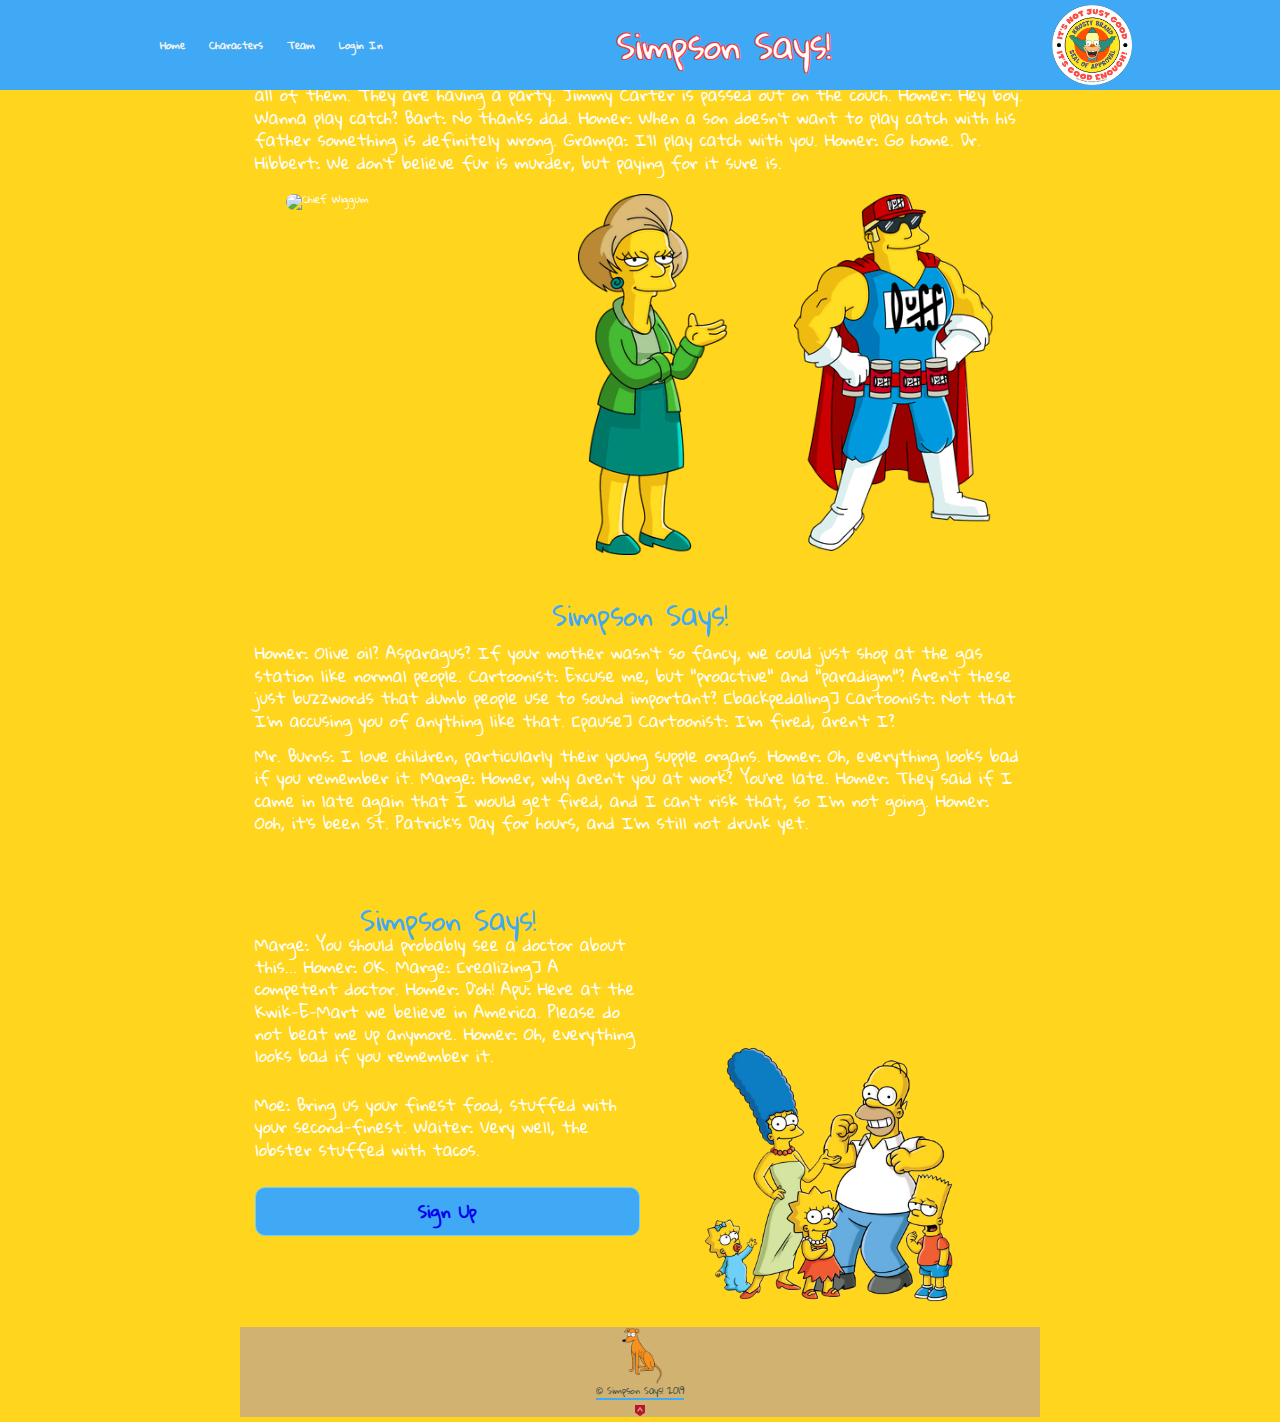
==== commit 23f1a13e: "UPDATED -- TEAM pg" ====
--- a/index.html
+++ b/index.html
@@ -19,7 +19,7 @@
       <div> <!-- a LINKS -->
         <a class="active" href="index.html">Home</a>
         <a href="#characters">Characters</a>
-        <a href="team.html">Team</a>
+        <a href="team2.html">Team</a>
         <a href="https://frontend.simpsonsays.now.sh/">Login In</a>
       </div> 
       <div class="headerTitle">
@@ -29,8 +29,9 @@
         <img a href="index.html" src="images/Krusty__s_Seal_of_Approval_by_KrnBgn.png" alt="Krusty the Clown seal of approval">
       </div>
     </div>
-      
-    <section> <!-- HEADER IMG -->
+
+      <!-- HEADER IMG -->
+    <section> 
       <div class="mainIMG">
         <img src="images/all_the_simpsons___updated.jpg" alt="All The Simpsons characters">
       </div>
--- a/css/index.css
+++ b/css/index.css
@@ -446,3 +446,345 @@
   width: 100%;
   height: auto;
 }
+.header {
+  padding-top: 125px;
+  display: flex;
+  justify-content: center;
+}
+.mainIMG {
+  display: none;
+}
+.cartoons {
+  border: 1px solid red;
+}
+.teamPics img,
+.teamPics2 img,
+.teamPics3 img {
+  border-radius: 10px;
+}
+.teamPics {
+  border: 1px solid red;
+  display: flex;
+  justify-content: space-evenly;
+  align-items: center;
+  padding: 50px;
+}
+.teamPics div {
+  display: flex;
+  flex-direction: column;
+  justify-content: center;
+  align-items: center;
+}
+.teamPics p {
+  border: 1px solid red;
+  font-size: 1rem;
+  padding-top: 10px;
+}
+.teamPics2 {
+  border: 1px solid red;
+  display: flex;
+  justify-content: space-evenly;
+  align-items: center;
+  padding: 50px;
+}
+.teamPics2 div {
+  display: flex;
+  flex-direction: column;
+  justify-content: center;
+  align-items: center;
+}
+.teamPics2 p {
+  border: 1px solid red;
+  font-size: 1rem;
+  padding-top: 10px;
+}
+.teamPics3 {
+  border: 1px solid red;
+  display: flex;
+  justify-content: space-evenly;
+  align-items: center;
+  padding: 50px;
+}
+.teamPics3 div {
+  display: flex;
+  flex-direction: column;
+  justify-content: center;
+  align-items: center;
+}
+.teamPics3 p {
+  border: 1px solid red;
+  font-size: 1rem;
+  padding-top: 10px;
+}
+@media (max-width: 500px) {
+  .lisa,
+  .bart,
+  .maggie,
+  .purpleHair,
+  .drinkingHomer,
+  .marge,
+  .toughGuy {
+    display: none;
+  }
+}
+.lisa {
+  position: absolute;
+  left: 0px;
+  animation-name: dance;
+  animation-duration: 1s;
+  animation-delay: 2s;
+  animation-fill-mode: both;
+  top: 30px;
+}
+@keyframes dance {
+  from {
+    transform: translateY(1000px);
+  }
+  to {
+    transform: translate(850px, 150px);
+  }
+}
+@media (max-width: 770px) {
+  .lisa {
+    position: absolute;
+    left: 0px;
+    animation-name: dance;
+    animation-duration: 1s;
+    animation-delay: 2s;
+    animation-fill-mode: both;
+  }
+  @keyframes dance {
+    from {
+      transform: translateY(1000px);
+    }
+    to {
+      transform: translate(550px, 120px);
+    }
+  }
+}
+.bart {
+  position: absolute;
+  left: 0px;
+  animation-name: fly;
+  animation-duration: 1s;
+  animation-delay: 3s;
+  animation-fill-mode: both;
+}
+@keyframes fly {
+  from {
+    transform: translateY(-220px);
+  }
+  to {
+    transform: translate(850px, 500px);
+  }
+}
+@media (max-width: 770px) {
+  .bart {
+    position: absolute;
+    left: 0px;
+    animation-name: fly;
+    animation-duration: 1s;
+    animation-delay: 3s;
+    animation-fill-mode: both;
+    top: 30px;
+  }
+  @keyframes fly {
+    from {
+      transform: translateY(-220px);
+    }
+    to {
+      transform: translate(670px, 520px);
+    }
+  }
+}
+.drinkingHomer {
+  position: absolute;
+  left: 0px;
+  animation-name: drink;
+  animation-duration: 1s;
+  animation-delay: 4s;
+  animation-fill-mode: both;
+  top: 30px;
+}
+@keyframes drink {
+  from {
+    transform: translate(1000px, -1000px);
+  }
+  to {
+    transform: translate(250px, 600px);
+  }
+}
+@media (max-width: 770px) {
+  .drinkingHomer {
+    position: absolute;
+    left: 0px;
+    animation-name: drink;
+    animation-duration: 1s;
+    animation-delay: 4s;
+    animation-fill-mode: both;
+    top: 30px;
+  }
+  @keyframes drink {
+    from {
+      transform: translate(1000px, -1000px);
+    }
+    to {
+      transform: translate(175px, 550px);
+    }
+  }
+}
+.purpleHair {
+  position: absolute;
+  left: 0px;
+  animation-name: smile;
+  animation-duration: 1s;
+  animation-delay: 5s;
+  animation-fill-mode: both;
+  top: 30px;
+}
+@keyframes smile {
+  from {
+    transform: translate(-220px);
+  }
+  to {
+    transform: translate(600px, 650px);
+  }
+}
+@media (max-width: 770px) {
+  .purpleHair {
+    position: absolute;
+    left: 0px;
+    animation-name: smile;
+    animation-duration: 1s;
+    animation-delay: 5s;
+    animation-fill-mode: both;
+    top: 30px;
+  }
+  @keyframes smile {
+    from {
+      transform: translate(-220px);
+    }
+    to {
+      transform: translate(450px, 550px);
+    }
+  }
+}
+.marge {
+  position: absolute;
+  left: 0px;
+  animation-name: pose;
+  animation-duration: 1s;
+  animation-delay: 6s;
+  animation-fill-mode: both;
+  top: 30px;
+}
+@keyframes pose {
+  from {
+    transform: translate(2000px, -2000px);
+  }
+  to {
+    transform: translate(370px, 150px);
+  }
+}
+.maggie {
+  position: absolute;
+  left: 0px;
+  animation-name: baby;
+  animation-duration: 1s;
+  animation-delay: 7s;
+  animation-fill-mode: both;
+  top: 30px;
+}
+@keyframes baby {
+  from {
+    transform: translate(2000px, -2000px);
+  }
+  to {
+    transform: translate(300px, 400px);
+  }
+}
+@media (max-width: 770px) {
+  .maggie {
+    position: absolute;
+    left: 0px;
+    animation-name: baby;
+    animation-duration: 1s;
+    animation-delay: 7s;
+    animation-fill-mode: both;
+    top: 30px;
+  }
+  @keyframes baby {
+    from {
+      transform: translate(2000px, -2000px);
+    }
+    to {
+      transform: translate(200px, 350px);
+    }
+  }
+}
+@media (max-width: 770px) {
+  .marge {
+    position: absolute;
+    left: 0px;
+    animation-name: pose;
+    animation-duration: 1s;
+    animation-delay: 6s;
+    animation-fill-mode: both;
+    top: 30px;
+  }
+  @keyframes pose {
+    from {
+      transform: translate(2000px, -2000px);
+    }
+    to {
+      transform: translate(260px, 120px);
+    }
+  }
+}
+.badBart {
+  position: absolute;
+  left: 0px;
+  animation-name: pop;
+  animation-duration: 1s;
+  animation-delay: 8s;
+  animation-fill-mode: both;
+  top: 30px;
+}
+@keyframes pop {
+  from {
+    transform: translate(2000px);
+  }
+  to {
+    transform: translate(600px, 750px);
+  }
+}
+@media (max-width: 770px) {
+  .toughGuy {
+    position: absolute;
+    left: 0px;
+    animation-name: pop;
+    animation-duration: 1s;
+    animation-delay: 8s;
+    animation-fill-mode: both;
+    top: 30px;
+  }
+  @keyframes pop {
+    from {
+      transform: translate(2000px);
+    }
+    to {
+      transform: translate(450px, 350px);
+    }
+  }
+}
+@media (max-width: 500px) {
+  .teamPics,
+  .teamPics2,
+  .teamPics3 {
+    flex-direction: column;
+  }
+  .size {
+    width: 100%;
+    padding: 20px;
+  }
+}
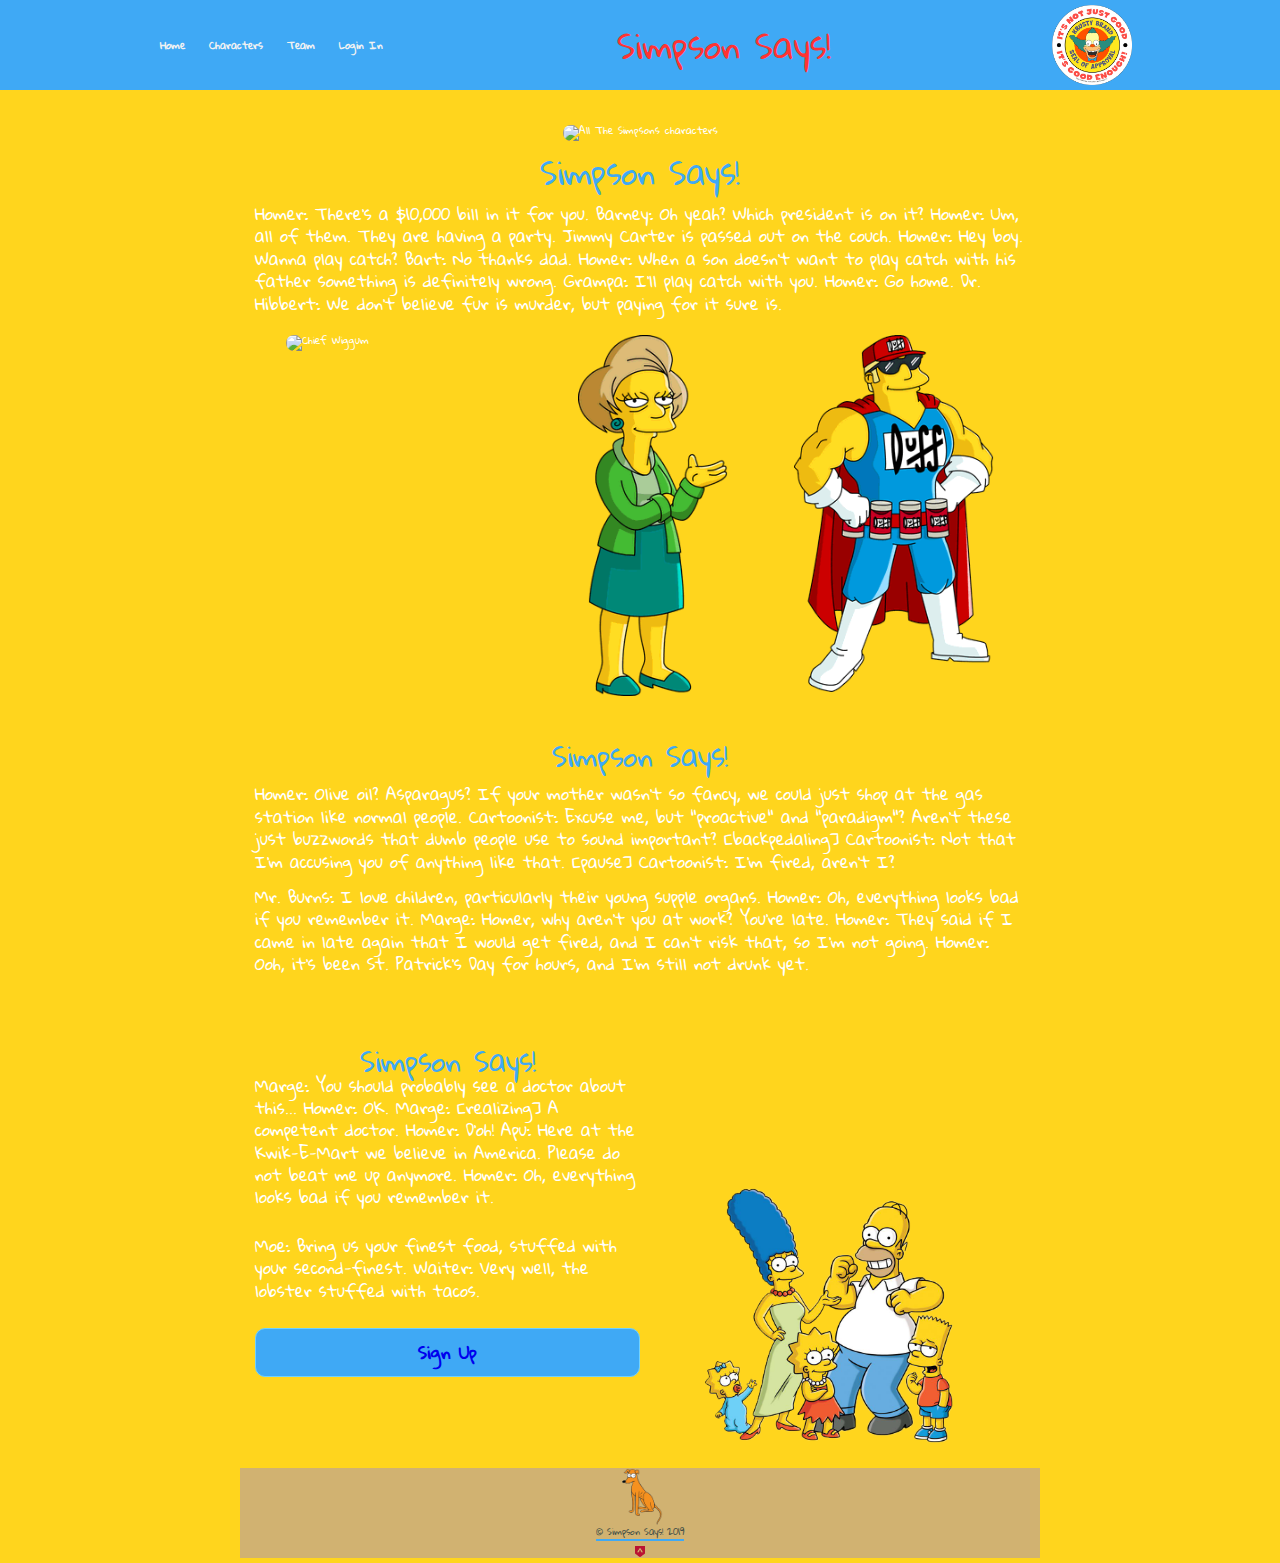
==== commit 19bd1c91: "UPDATED -- tab logo, index" ====
--- a/index.html
+++ b/index.html
@@ -5,6 +5,7 @@
   <meta charset="utf-8">
   <meta name="viewport" content="width=device-width, initial-scale=1.0">
   <link rel="short icon" type="image/png" href="images/Homer_Simpson_Donut_32px_1134100_easyicon.net.png">
+  <link rel="shortcut icon" href="https://i.ibb.co/WcwFZJG/simpsons-PNG80.png"/>
   <title>Simpson Says!</title>
 
   <link href="https://fonts.googleapis.com/css?family=Gloria+Hallelujah&display=swap" rel="stylesheet">
--- a/css/index.css
+++ b/css/index.css
@@ -140,8 +140,7 @@
 }
 h1 {
   font-family: 'Gloria Hallelujah', cursive;
-  color: #ffffff;
-  text-shadow: -1px -1px 0 #FF3333, 1px -1px 0 #FF3333, -1px 1px 0 #FF3333, 1px 1px 0 #FF3333;
+  color: #FF3333;
 }
 h2,
 h3,
@@ -447,46 +446,80 @@
   height: auto;
 }
 .header {
-  padding-top: 125px;
-  display: flex;
-  justify-content: center;
-}
-.mainIMG {
-  display: none;
-}
-.cartoons {
-  border: 1px solid red;
+  padding-top: 100px;
+  display: flex;
+  justify-content: center;
+}
+.mainIMG2 {
+  width: 40%;
+  display: flex;
+  flex-direction: column;
+  justify-content: center;
+  align-items: center;
+}
+@media (max-width: 770px) {
+  .mainIMG2 {
+    display: none;
+  }
+}
+.mainIMG2 h2 {
+  padding-top: 20px;
+  width: 500px;
+  text-align: center;
 }
 .teamPics img,
 .teamPics2 img,
 .teamPics3 img {
   border-radius: 10px;
 }
+.teamPics h2,
+.teamPics2 h2,
+.teamPics3 h2 {
+  font-size: 1.5rem;
+  padding: 10px 0;
+}
 .teamPics {
-  border: 1px solid red;
   display: flex;
   justify-content: space-evenly;
   align-items: center;
   padding: 50px;
 }
-.teamPics div {
+@media (max-width: 770px) {
+  .teamPics {
+    padding-top: 125px;
+  }
+}
+@media (max-width: 500px) {
+  .teamPics .ghLogo {
+    width: 80px;
+  }
+}
+.teamPics .teamMember {
   display: flex;
   flex-direction: column;
   justify-content: center;
   align-items: center;
 }
 .teamPics p {
-  border: 1px solid red;
-  font-size: 1rem;
+  font-size: 1.3rem;
   padding-top: 10px;
 }
+@media (max-width: 500px) {
+  .teamPics p img {
+    width: 80px;
+  }
+}
 .teamPics2 {
-  border: 1px solid red;
   display: flex;
   justify-content: space-evenly;
   align-items: center;
   padding: 50px;
 }
+@media (max-width: 500px) {
+  .teamPics2 .ghLogo {
+    width: 80px;
+  }
+}
 .teamPics2 div {
   display: flex;
   flex-direction: column;
@@ -494,17 +527,25 @@
   align-items: center;
 }
 .teamPics2 p {
-  border: 1px solid red;
-  font-size: 1rem;
+  font-size: 1.3rem;
   padding-top: 10px;
 }
+@media (max-width: 500px) {
+  .teamPics2 p img {
+    width: 80px;
+  }
+}
 .teamPics3 {
-  border: 1px solid red;
   display: flex;
   justify-content: space-evenly;
   align-items: center;
   padding: 50px;
 }
+@media (max-width: 500px) {
+  .teamPics3 .ghLogo {
+    width: 80px;
+  }
+}
 .teamPics3 div {
   display: flex;
   flex-direction: column;
@@ -512,269 +553,12 @@
   align-items: center;
 }
 .teamPics3 p {
-  border: 1px solid red;
-  font-size: 1rem;
+  font: 1.3rem;
   padding-top: 10px;
 }
 @media (max-width: 500px) {
-  .lisa,
-  .bart,
-  .maggie,
-  .purpleHair,
-  .drinkingHomer,
-  .marge,
-  .toughGuy {
-    display: none;
-  }
-}
-.lisa {
-  position: absolute;
-  left: 0px;
-  animation-name: dance;
-  animation-duration: 1s;
-  animation-delay: 2s;
-  animation-fill-mode: both;
-  top: 30px;
-}
-@keyframes dance {
-  from {
-    transform: translateY(1000px);
-  }
-  to {
-    transform: translate(850px, 150px);
-  }
-}
-@media (max-width: 770px) {
-  .lisa {
-    position: absolute;
-    left: 0px;
-    animation-name: dance;
-    animation-duration: 1s;
-    animation-delay: 2s;
-    animation-fill-mode: both;
-  }
-  @keyframes dance {
-    from {
-      transform: translateY(1000px);
-    }
-    to {
-      transform: translate(550px, 120px);
-    }
-  }
-}
-.bart {
-  position: absolute;
-  left: 0px;
-  animation-name: fly;
-  animation-duration: 1s;
-  animation-delay: 3s;
-  animation-fill-mode: both;
-}
-@keyframes fly {
-  from {
-    transform: translateY(-220px);
-  }
-  to {
-    transform: translate(850px, 500px);
-  }
-}
-@media (max-width: 770px) {
-  .bart {
-    position: absolute;
-    left: 0px;
-    animation-name: fly;
-    animation-duration: 1s;
-    animation-delay: 3s;
-    animation-fill-mode: both;
-    top: 30px;
-  }
-  @keyframes fly {
-    from {
-      transform: translateY(-220px);
-    }
-    to {
-      transform: translate(670px, 520px);
-    }
-  }
-}
-.drinkingHomer {
-  position: absolute;
-  left: 0px;
-  animation-name: drink;
-  animation-duration: 1s;
-  animation-delay: 4s;
-  animation-fill-mode: both;
-  top: 30px;
-}
-@keyframes drink {
-  from {
-    transform: translate(1000px, -1000px);
-  }
-  to {
-    transform: translate(250px, 600px);
-  }
-}
-@media (max-width: 770px) {
-  .drinkingHomer {
-    position: absolute;
-    left: 0px;
-    animation-name: drink;
-    animation-duration: 1s;
-    animation-delay: 4s;
-    animation-fill-mode: both;
-    top: 30px;
-  }
-  @keyframes drink {
-    from {
-      transform: translate(1000px, -1000px);
-    }
-    to {
-      transform: translate(175px, 550px);
-    }
-  }
-}
-.purpleHair {
-  position: absolute;
-  left: 0px;
-  animation-name: smile;
-  animation-duration: 1s;
-  animation-delay: 5s;
-  animation-fill-mode: both;
-  top: 30px;
-}
-@keyframes smile {
-  from {
-    transform: translate(-220px);
-  }
-  to {
-    transform: translate(600px, 650px);
-  }
-}
-@media (max-width: 770px) {
-  .purpleHair {
-    position: absolute;
-    left: 0px;
-    animation-name: smile;
-    animation-duration: 1s;
-    animation-delay: 5s;
-    animation-fill-mode: both;
-    top: 30px;
-  }
-  @keyframes smile {
-    from {
-      transform: translate(-220px);
-    }
-    to {
-      transform: translate(450px, 550px);
-    }
-  }
-}
-.marge {
-  position: absolute;
-  left: 0px;
-  animation-name: pose;
-  animation-duration: 1s;
-  animation-delay: 6s;
-  animation-fill-mode: both;
-  top: 30px;
-}
-@keyframes pose {
-  from {
-    transform: translate(2000px, -2000px);
-  }
-  to {
-    transform: translate(370px, 150px);
-  }
-}
-.maggie {
-  position: absolute;
-  left: 0px;
-  animation-name: baby;
-  animation-duration: 1s;
-  animation-delay: 7s;
-  animation-fill-mode: both;
-  top: 30px;
-}
-@keyframes baby {
-  from {
-    transform: translate(2000px, -2000px);
-  }
-  to {
-    transform: translate(300px, 400px);
-  }
-}
-@media (max-width: 770px) {
-  .maggie {
-    position: absolute;
-    left: 0px;
-    animation-name: baby;
-    animation-duration: 1s;
-    animation-delay: 7s;
-    animation-fill-mode: both;
-    top: 30px;
-  }
-  @keyframes baby {
-    from {
-      transform: translate(2000px, -2000px);
-    }
-    to {
-      transform: translate(200px, 350px);
-    }
-  }
-}
-@media (max-width: 770px) {
-  .marge {
-    position: absolute;
-    left: 0px;
-    animation-name: pose;
-    animation-duration: 1s;
-    animation-delay: 6s;
-    animation-fill-mode: both;
-    top: 30px;
-  }
-  @keyframes pose {
-    from {
-      transform: translate(2000px, -2000px);
-    }
-    to {
-      transform: translate(260px, 120px);
-    }
-  }
-}
-.badBart {
-  position: absolute;
-  left: 0px;
-  animation-name: pop;
-  animation-duration: 1s;
-  animation-delay: 8s;
-  animation-fill-mode: both;
-  top: 30px;
-}
-@keyframes pop {
-  from {
-    transform: translate(2000px);
-  }
-  to {
-    transform: translate(600px, 750px);
-  }
-}
-@media (max-width: 770px) {
-  .toughGuy {
-    position: absolute;
-    left: 0px;
-    animation-name: pop;
-    animation-duration: 1s;
-    animation-delay: 8s;
-    animation-fill-mode: both;
-    top: 30px;
-  }
-  @keyframes pop {
-    from {
-      transform: translate(2000px);
-    }
-    to {
-      transform: translate(450px, 350px);
-    }
+  .teamPics3 p img {
+    width: 80px;
   }
 }
 @media (max-width: 500px) {
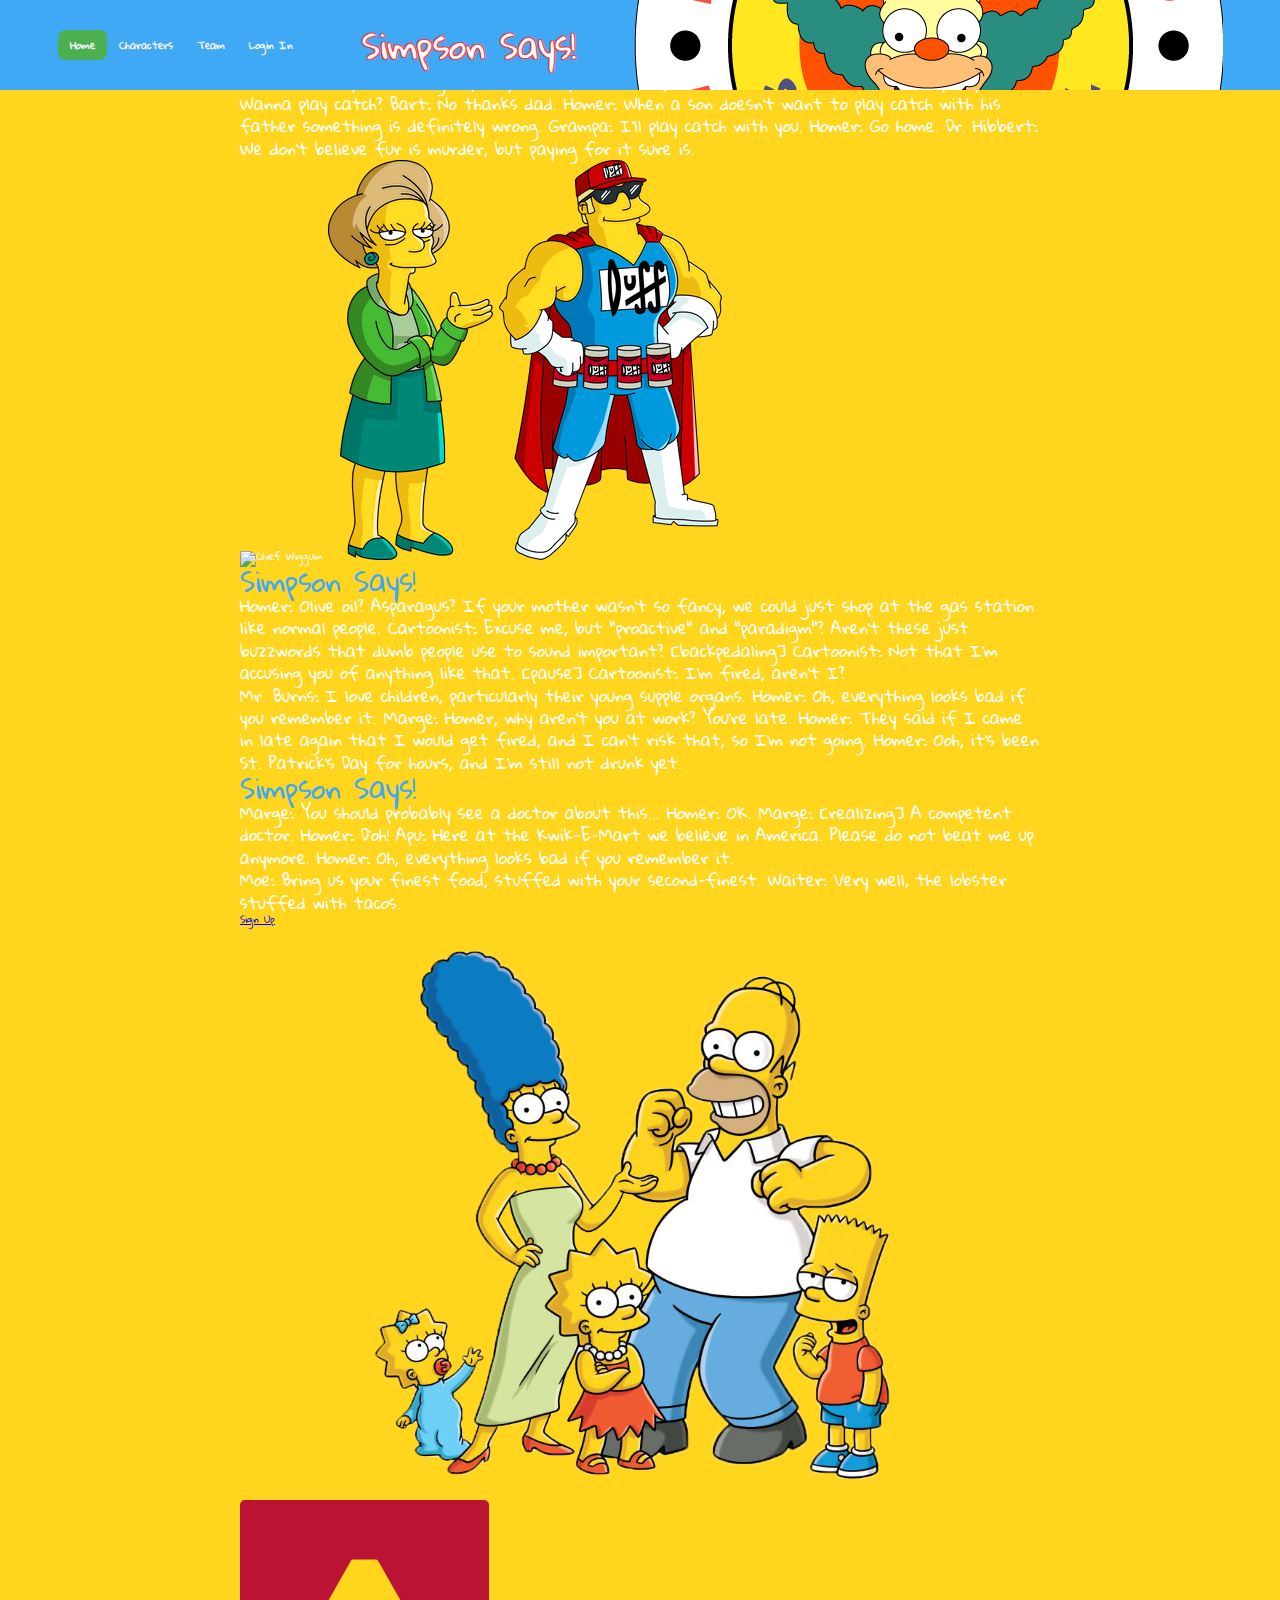
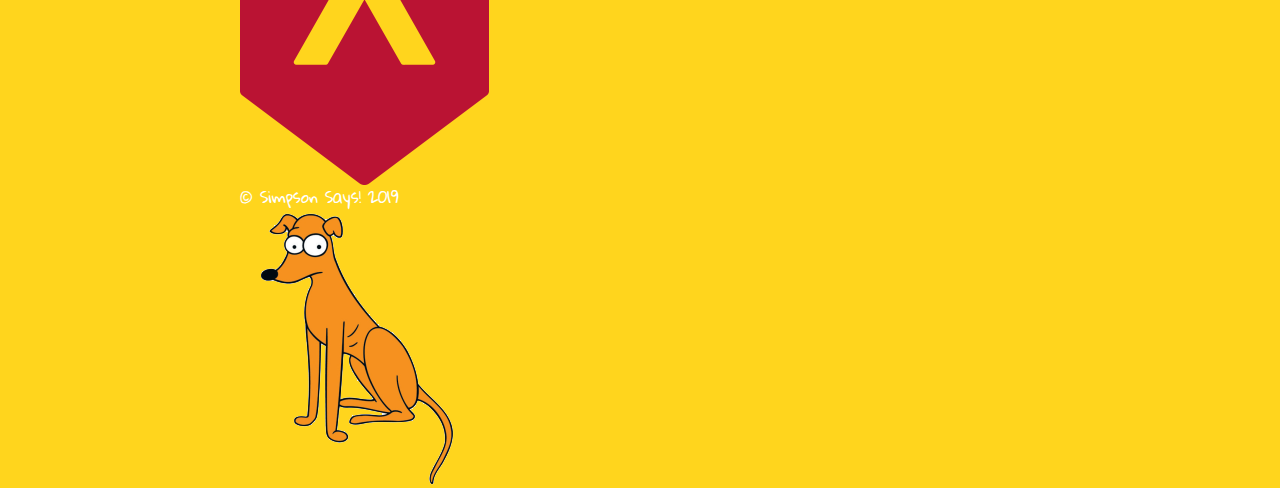
==== commit 7d6dc600: "Merge branch 'master' into antoinette-jones" ====
--- a/index.html
+++ b/index.html
@@ -5,7 +5,6 @@
   <meta charset="utf-8">
   <meta name="viewport" content="width=device-width, initial-scale=1.0">
   <link rel="short icon" type="image/png" href="images/Homer_Simpson_Donut_32px_1134100_easyicon.net.png">
-  <link rel="shortcut icon" href="https://i.ibb.co/WcwFZJG/simpsons-PNG80.png"/>
   <title>Simpson Says!</title>
 
   <link href="https://fonts.googleapis.com/css?family=Gloria+Hallelujah&display=swap" rel="stylesheet">
@@ -20,7 +19,7 @@
       <div> <!-- a LINKS -->
         <a class="active" href="index.html">Home</a>
         <a href="#characters">Characters</a>
-        <a href="team2.html">Team</a>
+        <a href="team.html">Team</a>
         <a href="https://frontend.simpsonsays.now.sh/">Login In</a>
       </div> 
       <div class="headerTitle">
@@ -30,9 +29,8 @@
         <img a href="index.html" src="images/Krusty__s_Seal_of_Approval_by_KrnBgn.png" alt="Krusty the Clown seal of approval">
       </div>
     </div>
-
-      <!-- HEADER IMG -->
-    <section> 
+      
+    <section> <!-- HEADER IMG -->
       <div class="mainIMG">
         <img src="images/all_the_simpsons___updated.jpg" alt="All The Simpsons characters">
       </div>
--- a/css/index.css
+++ b/css/index.css
@@ -140,7 +140,8 @@
 }
 h1 {
   font-family: 'Gloria Hallelujah', cursive;
-  color: #FF3333;
+  color: #ffffff;
+  text-shadow: -1px -1px 0 #FF3333, 1px -1px 0 #FF3333, -1px 1px 0 #FF3333, 1px 1px 0 #FF3333;
 }
 h2,
 h3,
@@ -199,8 +200,63 @@
   border-radius: 8px;
   transition-duration: 0.2s;
 }
+ antoinette-jones
+li a:hover {
+  background-color: #111;
+}
+.active {
+  background-color: #4CAF50;
+}
+.whole-nav {
+  background: #3FA9F5;
+  margin: 2% 2% 0 2%;
+  border-radius: 5px;
+  border-color: #FF3333;
+}
+.whole-nav .homer {
+  position: absolute;
+  left: 0px;
+  animation-name: run;
+  animation-duration: 1s;
+  animation-delay: 1s;
+  animation-fill-mode: both;
+  top: 30px;
+}
+@keyframes run {
+  from {
+    transform: translateX(200px);
+  }
+  to {
+    transform: translateX(1000px);
+  }
+}
+@media (max-width: 1000px) {
+  .whole-nav .homer {
+    position: absolute;
+    left: 0px;
+    animation-name: run;
+    animation-duration: 1s;
+    animation-delay: 1s;
+    animation-fill-mode: both;
+    top: 30px;
+  }
+}
+@keyframes run {
+  from {
+    transform: translateX(100px);
+  }
+  to {
+    transform: translateX(800px);
+  }
+}
+@media (max-width: 500px) {
+  .whole-nav .homer {
+    display: none;
+  }
+
 .navContainer a:hover {
   background-color: #FF3333;
+master
 }
 .navContainer a:active {
   background-color: #3FA9F5;
@@ -444,121 +500,286 @@
 .home .walk img {
   width: 100%;
   height: auto;
-}
-.header {
-  padding-top: 100px;
+ antoinette-jones
+  border-radius: 10px;
+}
+.teamPics {
   display: flex;
   justify-content: center;
-}
-.mainIMG2 {
-  width: 40%;
-  display: flex;
-  flex-direction: column;
+  justify-content: space-around;
+  padding: 15px;
+}
+.teamPics2 {
+  display: flex;
   justify-content: center;
-  align-items: center;
-}
-@media (max-width: 770px) {
-  .mainIMG2 {
+  justify-content: space-around;
+  padding: 15px;
+}
+.teamPics3 {
+  display: flex;
+  justify-content: center;
+  justify-content: space-around;
+  padding: 15px;
+}
+@media (max-width: 500px) {
+  .lisa,
+  .bart,
+  .maggie,
+  .purpleHair,
+  .drinkingHomer,
+  .marge,
+  .toughGuy {
     display: none;
   }
 }
-.mainIMG2 h2 {
-  padding-top: 20px;
-  width: 500px;
-  text-align: center;
-}
-.teamPics img,
-.teamPics2 img,
-.teamPics3 img {
-  border-radius: 10px;
-}
-.teamPics h2,
-.teamPics2 h2,
-.teamPics3 h2 {
-  font-size: 1.5rem;
-  padding: 10px 0;
-}
-.teamPics {
-  display: flex;
-  justify-content: space-evenly;
-  align-items: center;
-  padding: 50px;
-}
-@media (max-width: 770px) {
-  .teamPics {
-    padding-top: 125px;
-  }
-}
-@media (max-width: 500px) {
-  .teamPics .ghLogo {
-    width: 80px;
-  }
-}
-.teamPics .teamMember {
-  display: flex;
-  flex-direction: column;
-  justify-content: center;
-  align-items: center;
-}
-.teamPics p {
-  font-size: 1.3rem;
-  padding-top: 10px;
-}
-@media (max-width: 500px) {
-  .teamPics p img {
-    width: 80px;
-  }
-}
-.teamPics2 {
-  display: flex;
-  justify-content: space-evenly;
-  align-items: center;
-  padding: 50px;
-}
-@media (max-width: 500px) {
-  .teamPics2 .ghLogo {
-    width: 80px;
-  }
-}
-.teamPics2 div {
-  display: flex;
-  flex-direction: column;
-  justify-content: center;
-  align-items: center;
-}
-.teamPics2 p {
-  font-size: 1.3rem;
-  padding-top: 10px;
-}
-@media (max-width: 500px) {
-  .teamPics2 p img {
-    width: 80px;
-  }
-}
-.teamPics3 {
-  display: flex;
-  justify-content: space-evenly;
-  align-items: center;
-  padding: 50px;
-}
-@media (max-width: 500px) {
-  .teamPics3 .ghLogo {
-    width: 80px;
-  }
-}
-.teamPics3 div {
-  display: flex;
-  flex-direction: column;
-  justify-content: center;
-  align-items: center;
-}
-.teamPics3 p {
-  font: 1.3rem;
-  padding-top: 10px;
-}
-@media (max-width: 500px) {
-  .teamPics3 p img {
-    width: 80px;
+.lisa {
+  position: absolute;
+  left: 0px;
+  animation-name: dance;
+  animation-duration: 1s;
+  animation-delay: 2s;
+  animation-fill-mode: both;
+  top: 30px;
+}
+@keyframes dance {
+  from {
+    transform: translateY(1000px);
+  }
+  to {
+    transform: translate(850px, 150px);
+  }
+}
+@media (max-width: 1000px) {
+  .lisa {
+    position: absolute;
+    left: 0px;
+    animation-name: dance;
+    animation-duration: 1s;
+    animation-delay: 2s;
+    animation-fill-mode: both;
+  }
+  @keyframes dance {
+    from {
+      transform: translateY(1000px);
+    }
+    to {
+      transform: translate(550px, 120px);
+    }
+  }
+}
+.bart {
+  position: absolute;
+  left: 0px;
+  animation-name: fly;
+  animation-duration: 1s;
+  animation-delay: 3s;
+  animation-fill-mode: both;
+}
+@keyframes fly {
+  from {
+    transform: translateY(-220px);
+  }
+  to {
+    transform: translate(850px, 500px);
+  }
+}
+@media (max-width: 1000px) {
+  .bart {
+    position: absolute;
+    left: 0px;
+    animation-name: fly;
+    animation-duration: 1s;
+    animation-delay: 3s;
+    animation-fill-mode: both;
+    top: 30px;
+  }
+  @keyframes fly {
+    from {
+      transform: translateY(-220px);
+    }
+    to {
+      transform: translate(670px, 520px);
+    }
+  }
+}
+.drinkingHomer {
+  position: absolute;
+  left: 0px;
+  animation-name: drink;
+  animation-duration: 1s;
+  animation-delay: 4s;
+  animation-fill-mode: both;
+  top: 30px;
+}
+@keyframes drink {
+  from {
+    transform: translate(1000px, -1000px);
+  }
+  to {
+    transform: translate(250px, 600px);
+  }
+}
+@media (max-width: 1000px) {
+  .drinkingHomer {
+    position: absolute;
+    left: 0px;
+    animation-name: drink;
+    animation-duration: 1s;
+    animation-delay: 4s;
+    animation-fill-mode: both;
+    top: 30px;
+  }
+  @keyframes drink {
+    from {
+      transform: translate(1000px, -1000px);
+    }
+    to {
+      transform: translate(175px, 550px);
+    }
+  }
+}
+.purpleHair {
+  position: absolute;
+  left: 0px;
+  animation-name: smile;
+  animation-duration: 1s;
+  animation-delay: 5s;
+  animation-fill-mode: both;
+  top: 30px;
+}
+@keyframes smile {
+  from {
+    transform: translate(-220px);
+  }
+  to {
+    transform: translate(600px, 650px);
+  }
+}
+@media (max-width: 1000px) {
+  .purpleHair {
+    position: absolute;
+    left: 0px;
+    animation-name: smile;
+    animation-duration: 1s;
+    animation-delay: 5s;
+    animation-fill-mode: both;
+    top: 30px;
+  }
+  @keyframes smile {
+    from {
+      transform: translate(-220px);
+    }
+    to {
+      transform: translate(450px, 550px);
+    }
+  }
+}
+.marge {
+  position: absolute;
+  left: 0px;
+  animation-name: pose;
+  animation-duration: 1s;
+  animation-delay: 6s;
+  animation-fill-mode: both;
+  top: 30px;
+}
+@keyframes pose {
+  from {
+    transform: translate(2000px, -2000px);
+  }
+  to {
+    transform: translate(370px, 150px);
+  }
+}
+.maggie {
+  position: absolute;
+  left: 0px;
+  animation-name: baby;
+  animation-duration: 1s;
+  animation-delay: 7s;
+  animation-fill-mode: both;
+  top: 30px;
+}
+@keyframes baby {
+  from {
+    transform: translate(2000px, -2000px);
+  }
+  to {
+    transform: translate(300px, 400px);
+  }
+}
+@media (max-width: 1000px) {
+  .maggie {
+    position: absolute;
+    left: 0px;
+    animation-name: baby;
+    animation-duration: 1s;
+    animation-delay: 7s;
+    animation-fill-mode: both;
+    top: 30px;
+  }
+  @keyframes baby {
+    from {
+      transform: translate(2000px, -2000px);
+    }
+    to {
+      transform: translate(200px, 350px);
+    }
+  }
+}
+@media (max-width: 1000px) {
+  .marge {
+    position: absolute;
+    left: 0px;
+    animation-name: pose;
+    animation-duration: 1s;
+    animation-delay: 6s;
+    animation-fill-mode: both;
+    top: 30px;
+  }
+  @keyframes pose {
+    from {
+      transform: translate(2000px, -2000px);
+    }
+    to {
+      transform: translate(260px, 120px);
+    }
+  }
+}
+.badBart {
+  position: absolute;
+  left: 0px;
+  animation-name: pop;
+  animation-duration: 1s;
+  animation-delay: 8s;
+  animation-fill-mode: both;
+  top: 30px;
+}
+@keyframes pop {
+  from {
+    transform: translate(2000px);
+  }
+  to {
+    transform: translate(600px, 750px);
+  }
+}
+@media (max-width: 1000px) {
+  .toughGuy {
+    position: absolute;
+    left: 0px;
+    animation-name: pop;
+    animation-duration: 1s;
+    animation-delay: 8s;
+    animation-fill-mode: both;
+    top: 30px;
+  }
+  @keyframes pop {
+    from {
+      transform: translate(2000px);
+    }
+    to {
+      transform: translate(450px, 350px);
+    }
   }
 }
 @media (max-width: 500px) {
@@ -571,4 +792,5 @@
     width: 100%;
     padding: 20px;
   }
-}
+ master
+}
